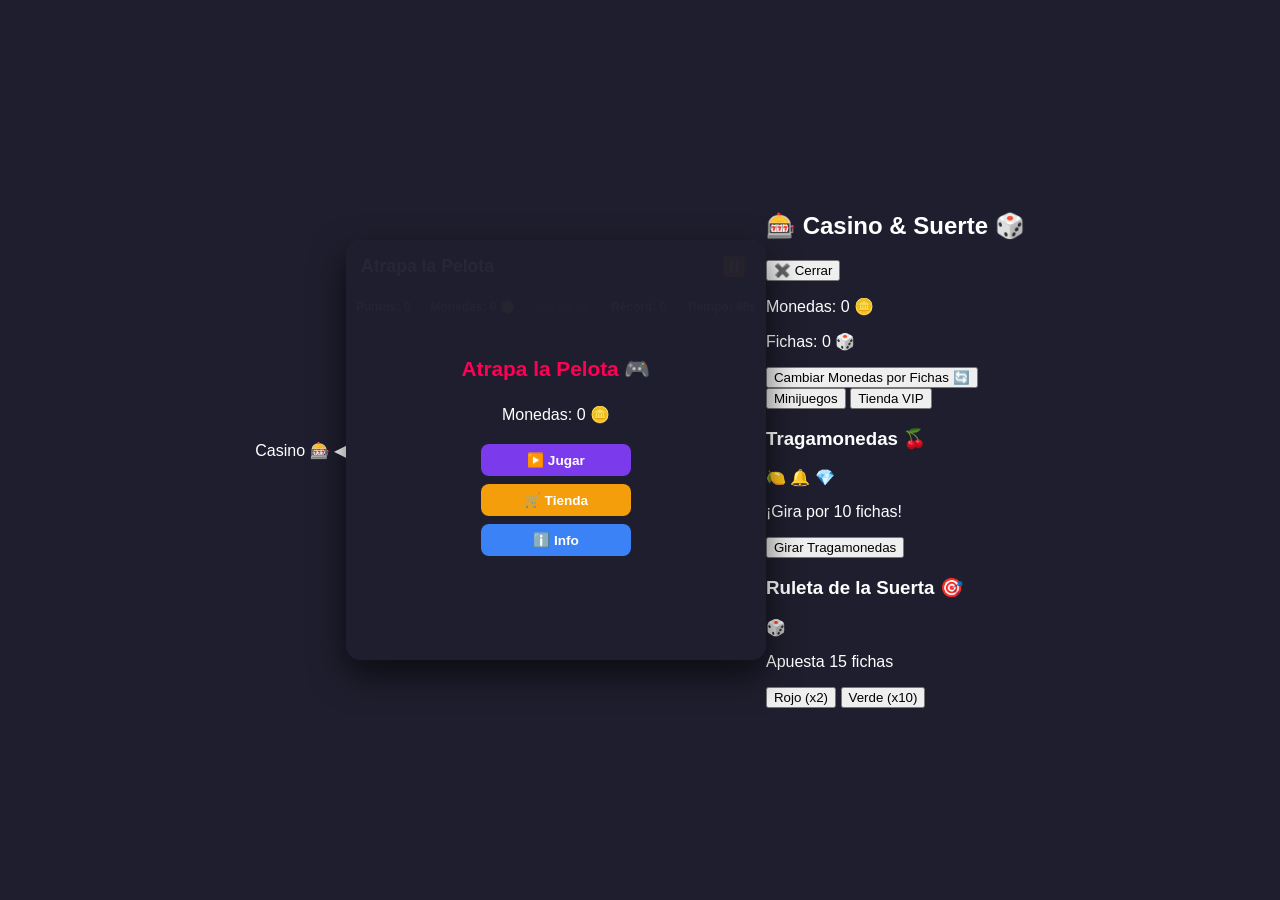
==== index.html @ bb1dd83e "Update index.html" ====
<!DOCTYPE html>
<html lang="es">
<head>
  <meta charset="UTF-8">
  <meta name="viewport" content="width=device-width, initial-scale=1.0, maximum-scale=1.0, user-scalable=no">
  <title>Atrapa la Pelota - Juego Web</title>
  <link rel="stylesheet" href="style.css">
</head>
<body id="game-body" class="theme-cyberpunk">

  <!-- Botón / Flecha flotante desplegable del Casino en la esquina superior derecha -->
  <div id="casino-trigger" onclick="toggleCasinoMenu()">
    <span id="casino-trigger-text">Casino</span> 🎰 <span id="casino-arrow">◀</span>
  </div>

  <!-- Contenedor principal del juego -->
  <div id="game-container">
    <!-- Cursor personalizado para PC -->
    <div id="custom-cursor"></div>

    <!-- Aviso flotante de racha -->
    <div id="streak-popup" class="hidden">¡RACHA x2!</div>

    <!-- Menú Principal / Pantalla de Título -->
    <div id="main-menu">
      <h2>Atrapa la Pelota 🎮</h2>
      <p>Monedas: <span id="menu-coins">0</span> 🪙</p>
      <button id="start-game-btn" onclick="empezarJuego()">▶️ Jugar</button>
      <button id="menu-shop-btn" onclick="abrirTienda()">🛒 Tienda</button>
      <button id="menu-info-btn" onclick="verInfo()">ℹ️ Info</button>
    </div>

    <!-- Ventana de Información -->
    <div id="info-menu" class="hidden">
      <h2>Información del Juego ℹ️</h2>
      <div class="info-content">
        <p>¡Qué onda! Bienvenido a <strong>Atrapa la Pelota</strong>. Creado con mucho esfuerzo y dedicación por <strong>José</strong>.</p>
        <p>El objetivo está bien fácil: atrapa la pelota antes de que se mueva de lugar, haz puntos, junta monedas y rompe tu récord. ¡Waters con las trampas y aprovecha los multiplicadores!</p>
      </div>
      <button id="close-info-btn" onclick="verInfo()">Cerrar</button>
    </div>

    <!-- Barra superior -->
    <div id="top-bar">
      <h1>Atrapa la Pelota</h1>
      <button id="pause-btn" onclick="pausarJuego()">⏸️</button>
    </div>
    
    <!-- Barra de estado -->
    <div id="info-bar">
      <p>Puntos: <span id="score">0</span></p>
      <p>Monedas: <span id="coins">0</span> 🪙</p>
      <p id="streak-display" class="streak-hidden">Racha: <span id="multiplier-val">x1</span></p>
      <p>Récord: <span id="high-score">0</span></p>
      <p>Tiempo: <span id="timer">80</span>s</p>
    </div>

    <!-- Pelota interactiva -->
    <div id="ball"></div>

    <!-- Menú de pausa -->
    <div id="pause-menu" class="hidden">
      <h2>Juego Pausado</h2>
      
      <div class="difficulty-group">
        <label>Nivel de Dificultad:</label>
        <div class="difficulty-buttons">
          <button id="btn-easy" class="diff-btn" onclick="cambiarDificultad('easy')">Fácil</button>
          <button id="btn-medium" class="diff-btn active" onclick="cambiarDificultad('medium')">Normal</button>
          <button id="btn-hard" class="diff-btn" onclick="cambiarDificultad('hard')">Difícil</button>
        </div>
      </div>

      <div class="control-group">
        <label for="volume-slider">Volumen del Audio:</label>
        <input type="range" id="volume-slider" min="0" max="1" step="0.1" value="0.3" oninput="cambiarVolumen(this.value)">
      </div>

      <div class="control-group" id="sensitivity-group">
        <label for="sensitivity-slider">Sensibilidad (PC): <span id="sens-value">1.0x</span></label>
        <input type="range" id="sensitivity-slider" min="0.3" max="2.0" step="0.1" value="1.0" oninput="cambiarSensibilidad(this.value)">
      </div>

      <div class="menu-buttons">
        <button id="resume-btn" onclick="pausarJuego()">▶️ Seguir</button>
        <button id="restart-from-pause-btn" onclick="reiniciarJuego()">🔄 Reiniciar</button>
        <button id="shop-toggle-btn" onclick="abrirTienda()">🛒 Tienda</button>
        <button id="home-btn" onclick="irAlMenuPrincipal()">🏠 Menú Principal</button>
      </div>

      <div class="dev-buttons">
        <button id="add-coins-btn" onclick="darMonedasPro()">+100 Monedas 🪙</button>
        <button id="reset-all-btn" onclick="borrarTodoElProgreso()">Borrar Todo ⚠️</button>
      </div>
    </div>

    <!-- Menú de la Tienda Principal -->
    <div id="shop-menu" class="hidden">
      <h2>Tienda 🛒</h2>
      <p>Tus Monedas: <span id="shop-coins">0</span> 🪙</p>
      
      <!-- Pestañas de la tienda -->
      <div class="shop-tabs">
        <button id="tab-skins-btn" class="tab-btn active" onclick="cambiarPestanaTienda('skins')">Pelotas</button>
        <button id="tab-themes-btn" class="tab-btn" onclick="cambiarPestanaTienda('themes')">Fondos</button>
        <button id="tab-images-btn" class="tab-btn" onclick="cambiarPestanaTienda('images')">Imágenes</button>
      </div>

      <!-- Sección de Pelotas -->
      <div id="shop-skins-section" class="shop-items">
        <div class="shop-item">
          <span>🔴 Clásica Neón</span>
          <button id="buy-classic" class="shop-btn">Equipar</button>
        </div>
        <div class="shop-item">
          <span>🔥 Bola Fuego (50 🪙)</span>
          <button id="buy-fire" class="shop-btn">Comprar</button>
        </div>
        <div class="shop-item">
          <span>🌌 Bola Galaxia (150 🪙)</span>
          <button id="buy-galaxy" class="shop-btn">Comprar</button>
        </div>
        <div class="shop-item">
          <span>⭐ Bola Dorada VIP (Casino)</span>
          <button id="buy-vip-gold" class="shop-btn">Comprar en Casino</button>
        </div>
      </div>

      <!-- Sección de Fondos Originales -->
      <div id="shop-themes-section" class="shop-items hidden">
        <div class="shop-item">
          <span>🟣 Cyberpunk</span>
          <button id="buy-theme-cyberpunk" class="shop-btn">Equipado</button>
        </div>
        <div class="shop-item">
          <span>✨ Espacio Exterior (100 🪙)</span>
          <button id="buy-theme-space" class="shop-btn">Comprar</button>
        </div>
        <div class="shop-item">
          <span>🌅 Atardecer 80s (200 🪙)</span>
          <button id="buy-theme-sunset" class="shop-btn">Comprar</button>
        </div>
        <div class="shop-item">
          <span>🕶️ Fondo Matrix (Casino)</span>
          <button id="buy-theme-matrix" class="shop-btn">Comprar en Casino</button>
        </div>
      </div>

      <!-- Sección de Fondos de Imagen Personalizados -->
      <div id="shop-images-section" class="shop-items hidden">
        <div class="shop-item">
          <span>🦫 Capibara (300 🪙)</span>
          <button id="buy-theme-capybara" class="shop-btn">Comprar</button>
        </div>
        <div class="shop-item">
          <span>🕷️ Spider-Man (400 🪙)</span>
          <button id="buy-theme-spiderman" class="shop-btn">Comprar</button>
        </div>
        <div class="shop-item">
          <span>🐶 Snoopy (500 🪙)</span>
          <button id="buy-theme-snoopy" class="shop-btn">Comprar</button>
        </div>
      </div>

      <button id="close-shop-btn" onclick="abrirTienda()">Volver</button>
    </div>

    <!-- Pantalla de Game Over -->
    <div id="game-over" class="hidden">
      <h2>¡Se Acabó el Tiempo!</h2>
      <p>Hiciste: <span id="final-score">0</span> puntos</p>
      <p>Monedas ganadas: +<span id="earned-coins">0</span> 🪙</p>
      <p>Tu mejor marca: <span id="final-high-score">0</span></p>
      <button id="restart-btn" onclick="reiniciarJuego()">Jugar otra vez</button>
    </div>
  </div>

  <!-- Apartado de Casino (Desplegable) -->
  <div id="casino-menu" class="casino-hidden">
    <div class="casino-header">
      <h2>🎰 Casino & Suerte 🎲</h2>
      <button id="close-casino-btn" onclick="toggleCasinoMenu()">✖️ Cerrar</button>
    </div>

    <div class="casino-balances">
      <p>Monedas: <span id="casino-monedas-val">0</span> 🪙</p>
      <p>Fichas: <span id="casino-fichas-val">0</span> 🎲</p>
      <button id="open-exchange-btn" onclick="abrirModalCambio()">Cambiar Monedas por Fichas 🔄</button>
    </div>

    <!-- Pestañas de Casino -->
    <div class="casino-tabs">
      <button class="casino-tab active" onclick="cambiarSeccionCasino('minijuegos')">Minijuegos</button>
      <button class="casino-tab" onclick="cambiarSeccionCasino('tienda')">Tienda VIP</button>
    </div>

    <!-- Sección de Minijuegos -->
    <div id="casino-minijuegos-section" class="casino-section">
      <div class="casino-box">
        <h3>Tragamonedas 🍒</h3>
        <div class="slots-container">
          <span id="slot-1">🍋</span>
          <span id="slot-2">🔔</span>
          <span id="slot-3">💎</span>
        </div>
        <p id="slot-msg">¡Gira por 10 fichas!</p>
        <button onclick="jugarSlots()">Girar Tragamonedas</button>
      </div>

      <div class="casino-box">
        <h3>Ruleta de la Suerta 🎯</h3>
        <div id="ruleta-display">🎲</div>
        <p id="ruleta-msg">Apuesta 15 fichas</p>
        <div class="ruleta-buttons">
          <button onclick="jugarRuleta('rojo')">Rojo (x2)</button>
          <button onclick="jugarRuleta('verde')">Verde (x10)</button>
        </div>
      </div>
    </div>

    <!-- Sección de Tienda VIP de Casino -->
    <div id="casino-tienda-section" class="casino-section hidden">
      <h3>Tienda Exclusiva con Fichas 🛒</h3>
      <div class="casino-shop-item">
        <span>⭐ Bola Dorada VIP (100 🎲)</span>
        <button id="casino-buy-gold" onclick="comprarItemCasino('gold', 100)">Comprar</button>
      </div>
      <div class="casino-shop-item">
        <span>🕶️ Fondo Matrix (250 🎲)</span>
        <button id="casino-buy-matrix" onclick="comprarItemCasino('matrix', 250)">Comprar</button>
      </div>
    </div>
  </div>

  <!-- Modal para Comprar Fichas -->
  <div id="exchange-modal" class="hidden">
    <div class="modal-content">
      <h3>Banco de Fichas 🏦</h3>
      <p>10 Monedas 🪙 = 1 Ficha 🎲</p>
      <input type="number" id="exchange-input" min="1" value="10" placeholder="Monedas a cambiar">
      <button onclick="realizarCambioMonedas()">Comprar Fichas</button>
      <button onclick="abrirModalCambio()" style="background:#ef4444; margin-top:5px;">Cancelar</button>
    </div>
  </div>

  <script src="script.js"></script>
</body>
</html>
---- style.css ----
/* ==========================================
   ESTILOS GENERALES
   ========================================== */
* {
  box-sizing: border-box;
  -webkit-tap-highlight-color: transparent;
}

body {
  margin: 0;
  padding: 0;
  font-family: 'Segoe UI', Tahoma, Geneva, Verdana, sans-serif;
  color: white;
  display: flex;
  justify-content: center;
  align-items: center;
  height: 100vh;
  user-select: none;
  -webkit-user-select: none;
  touch-action: manipulation;
  overflow: hidden;
  perspective: 1000px; /* Perspectiva 3D para la cámara de la laptop */
  transition: background-color 0.4s ease;
}

/* ==========================================
   TEMAS DE FONDO ORIGINALES
   ========================================== */

/* 1. Tema Cyberpunk */
body.theme-cyberpunk {
  background-color: #1e1e2e;
}
body.theme-cyberpunk #game-container {
  background-color: #2b2b3d;
  background-image: none;
}

/* 2. Tema Espacio Exterior (Con estrellas realistas animadas) */
body.theme-space {
  background-color: #030712;
}
body.theme-space #game-container {
  background: radial-gradient(circle at center, #111827 0%, #030712 100%);
  border: 1px solid #1f2937;
  position: relative;
  overflow: hidden;
}

body.theme-space #game-container::before {
  content: "";
  position: absolute;
  top: -50%;
  left: -50%;
  right: -50%;
  bottom: -50%;
  background-image: 
    radial-gradient(2px 2px at 20px 30px, #ffffff, rgba(0,0,0,0)),
    radial-gradient(2px 2px at 40px 70px, #ffffff, rgba(0,0,0,0)),
    radial-gradient(1px 1px at 90px 40px, #e0e7ff, rgba(0,0,0,0)),
    radial-gradient(2px 2px at 160px 120px, #ffffff, rgba(0,0,0,0)),
    radial-gradient(1px 1px at 220px 180px, #93c5fd, rgba(0,0,0,0)),
    radial-gradient(2px 2px at 300px 80px, #ffffff, rgba(0,0,0,0));
  background-repeat: repeat;
  background-size: 400px 400px;
  opacity: 0.8;
  animation: parpadeoEstrellas 4s ease-in-out infinite alternate;
  pointer-events: none;
}

@keyframes parpadeoEstrellas {
  0% { opacity: 0.4; transform: scale(1); }
  100% { opacity: 0.95; transform: scale(1.02); }
}

/* 3. Tema Atardecer 80s / Outrun */
body.theme-sunset {
  background-color: #2e1065;
}
body.theme-sunset #game-container {
  background: linear-gradient(180deg, #1e1b4b 0%, #581c87 45%, #831843 75%, #4c0519 100%);
  position: relative;
  overflow: hidden;
}

body.theme-sunset #game-container::before {
  content: "";
  position: absolute;
  top: 15%;
  left: 50%;
  transform: translateX(-50%);
  width: 120px;
  height: 120px;
  background: linear-gradient(180deg, #fde047 0%, #f97316 60%, #e11d48 100%);
  border-radius: 50%;
  box-shadow: 0 0 30px #f43f5e;
  mask-image: linear-gradient(to bottom, black 55%, transparent 55%, transparent 62%, black 62%);
  -webkit-mask-image: linear-gradient(to bottom, black 55%, transparent 55%, transparent 62%, black 62%);
  pointer-events: none;
  z-index: 1;
}

body.theme-sunset #game-container::after {
  content: "";
  position: absolute;
  bottom: 0;
  left: -50%;
  right: -50%;
  height: 45%;
  background-image: 
    linear-gradient(to bottom, rgba(244, 63, 94, 0.15) 1px, transparent 1px),
    linear-gradient(to right, rgba(244, 63, 94, 0.15) 1px, transparent 1px);
  background-size: 30px 30px;
  transform: perspective(300px) rotateX(60deg);
  transform-origin: bottom center;
  animation: moverGrid 3s linear infinite;
  pointer-events: none;
  z-index: 1;
}

@keyframes moverGrid {
  0% { background-position: 0 0; }
  100% { background-position: 0 30px; }
}

/* ==========================================
   FONDOS DE IMAGEN PERSONALIZADOS
   ========================================== */
body.theme-snoopy {
  background-color: #111827;
}
body.theme-snoopy #game-container {
  background-color: #111827;
  background-image: linear-gradient(rgba(17, 24, 39, 0.45), rgba(17, 24, 39, 0.45)), 
                    url('https://tse3.mm.bing.net/th/id/OIP.36n5ymkpVi-AWOUgevpHdQHaHo?r=0&rs=1&pid=ImgDetMain&o=7&rm=3');
  background-size: cover;
  background-position: center;
  background-repeat: no-repeat;
}

body.theme-capybara {
  background-color: #1c1917;
}
body.theme-capybara #game-container {
  background-color: #1c1917;
  background-image: linear-gradient(rgba(28, 25, 23, 0.45), rgba(28, 25, 23, 0.45)), 
                    url('https://tse4.mm.bing.net/th/id/OIP.0SKKDnmM8czVauYnWtsFOAHaHa?r=0&rs=1&pid=ImgDetMain&o=7&rm=3');
  background-size: cover;
  background-position: center;
  background-repeat: no-repeat;
}

body.theme-spiderman {
  background-color: #311212;
}
body.theme-spiderman #game-container {
  background-color: #311212;
  background-image: linear-gradient(rgba(49, 18, 18, 0.45), rgba(49, 18, 18, 0.45)), 
                    url('https://tse1.mm.bing.net/th/id/OIP.VB5sECs6_W3UpBCNNsNhzAHaHa?r=0&rs=1&pid=ImgDetMain&o=7&rm=3');
  background-size: cover;
  background-position: center;
  background-repeat: no-repeat;
}

/* ==========================================
   CONTENEDOR PRINCIPAL
   ========================================== */
#game-container {
  text-align: center;
  width: 95vw;
  max-width: 420px;
  height: 90vh;
  max-height: 420px;
  border-radius: 15px;
  position: relative;
  box-shadow: 0 15px 35px rgba(0,0,0,0.6);
  overflow: hidden;
  touch-action: none;
  transition: background 0.4s ease, transform 0.1s ease-out; /* Transición suave para el efecto 3D */
  flex-shrink: 0;
  transform-style: preserve-3d;
}

#custom-cursor {
  width: 14px;
  height: 14px;
  background-color: #ffffff;
  border: 2px solid #7c3aed;
  border-radius: 50%;
  position: absolute;
  pointer-events: none;
  z-index: 99;
  transform: translate(-50%, -50%);
  box-shadow: 0 0 10px rgba(255, 255, 255, 0.9);
  display: none;
}

#streak-popup {
  position: absolute;
  top: 40%;
  left: 50%;
  transform: translate(-50%, -50%) scale(0.5);
  background: rgba(250, 204, 21, 0.9);
  color: #1e1e2e;
  font-size: 1.4rem;
  font-weight: bold;
  padding: 8px 18px;
  border-radius: 20px;
  z-index: 8;
  pointer-events: none;
  box-shadow: 0 0 20px rgba(250, 204, 21, 0.8);
  opacity: 0;
  transition: transform 0.2s cubic-bezier(0.175, 0.885, 0.32, 1.275), opacity 0.2s ease;
}

#streak-popup.show {
  opacity: 1;
  transform: translate(-50%, -50%) scale(1.2);
}

#top-bar {
  display: flex;
  justify-content: space-between;
  align-items: center;
  padding: 0 15px;
  margin-top: 10px;
  position: relative;
  z-index: 2;
}

h1 {
  font-size: 1.1rem;
  margin: 0;
}

#pause-btn {
  background: none;
  border: none;
  font-size: 1.2rem;
  cursor: pointer;
  padding: 5px;
  border-radius: 4px;
  transition: background 0.2s;
}

#pause-btn:hover {
  background-color: rgba(255, 255, 255, 0.1);
}

#info-bar {
  display: flex;
  justify-content: space-around;
  align-items: center;
  font-size: 0.75rem;
  font-weight: bold;
  color: #a6accd;
  margin-top: 5px;
  margin-bottom: 10px;
  position: relative;
  z-index: 2;
}

#streak-display {
  color: #facc15;
  transition: transform 0.2s ease, opacity 0.3s ease;
}

.streak-hidden {
  opacity: 0.3;
  transform: scale(0.9);
}

.streak-active {
  opacity: 1;
  transform: scale(1.15);
  text-shadow: 0 0 8px rgba(250, 204, 21, 0.8);
}

/* ==========================================
   PELOTAS Y OBJETOS
   ========================================== */
#ball {
  width: 50px;
  height: 50px;
  background-color: #ff0055;
  border-radius: 50%;
  position: absolute;
  transition: transform 0.1s ease, width 0.2s ease, height 0.2s ease, background-color 0.3s ease, box-shadow 0.3s ease;
  box-shadow: 0 0 15px #ff0055;
  z-index: 5;
  cursor: pointer;
  touch-action: none;
  display: flex;
  justify-content: center;
  align-items: center;
}

.main-ball-dot {
  width: 8px;
  height: 8px;
  background-color: #ffffff;
  border-radius: 50%;
  box-shadow: 0 0 5px rgba(0,0,0,0.5);
}

.trap-ball, .powerup-ball {
  cursor: pointer;
  touch-action: none;
}

.powerup-ball {
  background-color: #fbbf24 !important;
  box-shadow: 0 0 20px #fbbf24 !important;
  animation: latigazo 0.6s infinite alternate;
}

@keyframes latigazo {
  0% { transform: scale(1); }
  100% { transform: scale(1.12); }
}

.particle {
  position: absolute;
  width: 6px;
  height: 6px;
  border-radius: 50%;
  pointer-events: none;
  z-index: 7;
  animation: explosionParticula 0.4s ease-out forwards;
}

@keyframes explosionParticula {
  0% {
    transform: translate(0, 0) scale(1);
    opacity: 1;
  }
  100% {
    transform: translate(var(--dx), var(--dy)) scale(0.2);
    opacity: 0;
  }
}

.hidden {
  display: none !important;
}

/* ==========================================
   MENÚS Y TIENDA
   ========================================== */
#main-menu, #info-menu, #pause-menu, #game-over, #shop-menu {
  position: absolute;
  top: 0;
  left: 0;
  width: 100%;
  height: 100%;
  background-color: rgba(30, 30, 46, 0.96);
  display: flex;
  flex-direction: column;
  justify-content: center;
  align-items: center;
  z-index: 10;
  cursor: default;
}

#main-menu h2, #info-menu h2, #pause-menu h2, #game-over h2, #shop-menu h2 {
  color: #ff0055;
  font-size: 1.3rem;
  margin-bottom: 8px;
}

.info-content {
  width: 85%;
  max-width: 290px;
  background-color: #3b3b52;
  padding: 12px;
  border-radius: 8px;
  font-size: 0.8rem;
  color: #a6accd;
  margin-bottom: 12px;
  text-align: left;
  line-height: 1.4;
}

.info-content strong {
  color: white;
}

#start-game-btn, #menu-shop-btn, #menu-info-btn, #close-info-btn {
  background-color: #7c3aed;
  color: white;
  border: none;
  padding: 8px 16px;
  font-size: 0.85rem;
  border-radius: 8px;
  cursor: pointer;
  font-weight: bold;
  margin: 4px;
  width: 150px;
}

#menu-shop-btn {
  background-color: #f59e0b;
}

#menu-info-btn {
  background-color: #3b82f6;
}

.difficulty-group {
  display: flex;
  flex-direction: column;
  align-items: center;
  gap: 6px;
  margin-bottom: 10px;
  color: #a6accd;
  font-size: 0.85rem;
}

.difficulty-buttons {
  display: flex;
  gap: 8px;
}

.diff-btn {
  background-color: #3b3b52;
  color: white;
  border: 1px solid #5a5a7a;
  padding: 5px 10px;
  border-radius: 6px;
  font-size: 0.8rem;
  font-weight: bold;
  cursor: pointer;
}

.diff-btn.active {
  background-color: #7c3aed;
  border-color: #a78bfa;
}

.control-group {
  margin-bottom: 10px;
  display: flex;
  flex-direction: column;
  align-items: center;
  gap: 4px;
  font-size: 0.85rem;
  color: #a6accd;
}

input[type="range"] {
  width: 170px;
  accent-color: #7c3aed;
  cursor: pointer;
}

/* Alineación limpia tipo grid para los botones del menú de pausa */
.menu-buttons {
  display: grid;
  grid-template-columns: 1fr 1fr;
  gap: 8px;
  width: 85%;
  max-width: 280px;
  margin-top: 8px;
}

.menu-buttons button {
  width: 100%;
  margin: 0;
}

.dev-buttons {
  display: flex;
  gap: 8px;
  margin-top: 10px;
  justify-content: center;
}

#add-coins-btn {
  background-color: #10b981;
  color: white;
  border: none;
  padding: 6px 10px;
  font-size: 0.75rem;
  font-weight: bold;
  border-radius: 6px;
  cursor: pointer;
}

#reset-all-btn {
  background-color: #dc2626;
  color: white;
  border: none;
  padding: 6px 10px;
  font-size: 0.75rem;
  font-weight: bold;
  border-radius: 6px;
  cursor: pointer;
}

#shop-toggle-btn {
  background-color: #f59e0b;
  color: white;
  border: none;
  padding: 8px 12px;
  font-size: 0.8rem;
  border-radius: 8px;
  cursor: pointer;
  font-weight: bold;
}

#restart-from-pause-btn {
  background-color: #ef4444;
  color: white;
  border: none;
  padding: 8px 12px;
  font-size: 0.8rem;
  border-radius: 8px;
  cursor: pointer;
  font-weight: bold;
}

#home-btn {
  background-color: #3b82f6;
  color: white;
  border: none;
  padding: 8px 12px;
  font-size: 0.8rem;
  border-radius: 8px;
  cursor: pointer;
  font-weight: bold;
}

#resume-btn, #restart-btn, #close-shop-btn {
  background-color: #7c3aed;
  color: white;
  border: none;
  padding: 8px 14px;
  font-size: 0.8rem;
  border-radius: 8px;
  cursor: pointer;
  font-weight: bold;
}

/* Pestañas e ítems de la Tienda */
.shop-tabs {
  display: flex;
  gap: 8px;
  margin-top: 5px;
  margin-bottom: 10px;
}

.tab-btn {
  background-color: #3b3b52;
  color: #a6accd;
  border: none;
  padding: 6px 10px;
  font-size: 0.75rem;
  font-weight: bold;
  border-radius: 6px;
  cursor: pointer;
}

.tab-btn.active {
  background-color: #7c3aed;
  color: white;
}

.shop-items {
  display: flex;
  flex-direction: column;
  gap: 8px;
  margin-bottom: 12px;
  width: 85%;
  max-width: 290px;
  max-height: 180px;
  overflow-y: auto;
}

.shop-item {
  display: flex;
  justify-content: space-between;
  align-items: center;
  background-color: #3b3b52;
  padding: 8px 12px;
  border-radius: 8px;
  font-size: 0.75rem;
}

.shop-btn {
  background-color: #10b981;
  color: white;
  border: none;
  padding-top: 5px;
  padding-bottom: 5px;
  padding-left: 10px;
  padding-right: 10px;
  font-size: 0.7rem;
  font-weight: bold;
  border-radius: 6px;
  cursor: pointer;
}

.shop-btn:disabled {
  background-color: #4b5563;
  cursor: default;
}
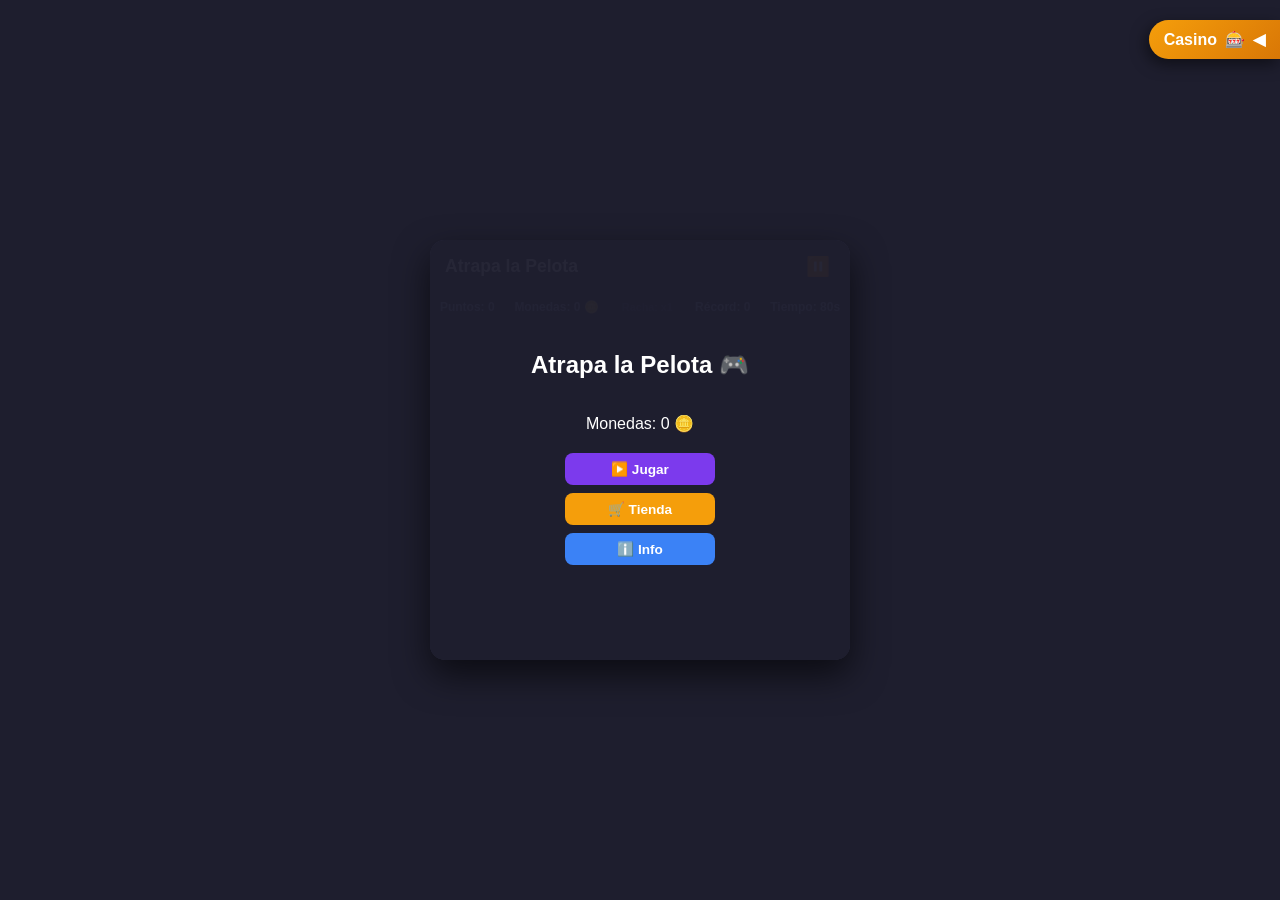
==== commit ae01110c: "Update index.html" ====
--- a/index.html
+++ b/index.html
@@ -121,8 +121,24 @@
           <button id="buy-galaxy" class="shop-btn">Comprar</button>
         </div>
         <div class="shop-item">
-          <span>⭐ Bola Dorada VIP (Casino)</span>
-          <button id="buy-vip-gold" class="shop-btn">Comprar en Casino</button>
+          <span>⚡ Bola Plasma (Casino)</span>
+          <button id="buy-vip-plasma" class="shop-btn">Ir al Casino</button>
+        </div>
+        <div class="shop-item">
+          <span>🐉 Dragón Neón (Casino)</span>
+          <button id="buy-vip-dragon" class="shop-btn">Ir al Casino</button>
+        </div>
+        <div class="shop-item">
+          <span>🕳️ Agujero Negro (Casino)</span>
+          <button id="buy-vip-blackhole" class="shop-btn">Ir al Casino</button>
+        </div>
+        <div class="shop-item">
+          <span>🔥 Fuego Valyrio (Casino)</span>
+          <button id="buy-vip-valyrian" class="shop-btn">Ir al Casino</button>
+        </div>
+        <div class="shop-item">
+          <span>💎 Cristal Diamante (Casino)</span>
+          <button id="buy-vip-diamond" class="shop-btn">Ir al Casino</button>
         </div>
       </div>
 
@@ -141,8 +157,24 @@
           <button id="buy-theme-sunset" class="shop-btn">Comprar</button>
         </div>
         <div class="shop-item">
-          <span>🕶️ Fondo Matrix (Casino)</span>
-          <button id="buy-theme-matrix" class="shop-btn">Comprar en Casino</button>
+          <span>🌊 Océano Abisal (Casino)</span>
+          <button id="buy-theme-ocean" class="shop-btn">Ir al Casino</button>
+        </div>
+        <div class="shop-item">
+          <span>⚡ Tormenta Electrólica (Casino)</span>
+          <button id="buy-theme-storm" class="shop-btn">Ir al Casino</button>
+        </div>
+        <div class="shop-item">
+          <span>🌌 Galaxia Animada (Casino)</span>
+          <button id="buy-theme-animatedgalaxy" class="shop-btn">Ir al Casino</button>
+        </div>
+        <div class="shop-item">
+          <span>🌆 Ciudad Cyber 2099 (Casino)</span>
+          <button id="buy-theme-cybercity" class="shop-btn">Ir al Casino</button>
+        </div>
+        <div class="shop-item">
+          <span>🌋 Núcleo de Magma (Casino)</span>
+          <button id="buy-theme-magma" class="shop-btn">Ir al Casino</button>
         </div>
       </div>
 
@@ -178,20 +210,20 @@
   <!-- Apartado de Casino (Desplegable) -->
   <div id="casino-menu" class="casino-hidden">
     <div class="casino-header">
-      <h2>🎰 Casino & Suerte 🎲</h2>
+      <h2>🎰 Casino 🎲</h2>
       <button id="close-casino-btn" onclick="toggleCasinoMenu()">✖️ Cerrar</button>
     </div>
 
     <div class="casino-balances">
       <p>Monedas: <span id="casino-monedas-val">0</span> 🪙</p>
       <p>Fichas: <span id="casino-fichas-val">0</span> 🎲</p>
-      <button id="open-exchange-btn" onclick="abrirModalCambio()">Cambiar Monedas por Fichas 🔄</button>
+      <button id="open-exchange-btn" onclick="abrirModalCambio()">Banco de Fichas 🏦</button>
     </div>
 
     <!-- Pestañas de Casino -->
     <div class="casino-tabs">
       <button class="casino-tab active" onclick="cambiarSeccionCasino('minijuegos')">Minijuegos</button>
-      <button class="casino-tab" onclick="cambiarSeccionCasino('tienda')">Tienda VIP</button>
+      <button class="casino-tab" onclick="cambiarSeccionCasino('tienda')">Tienda High Roller</button>
     </div>
 
     <!-- Sección de Minijuegos -->
@@ -203,42 +235,81 @@
           <span id="slot-2">🔔</span>
           <span id="slot-3">💎</span>
         </div>
-        <p id="slot-msg">¡Gira por 10 fichas!</p>
-        <button onclick="jugarSlots()">Girar Tragamonedas</button>
+        <p id="slot-msg">¡Apuesta mínima: 20 Fichas 🎲!</p>
+        <button onclick="jugarSlots()">Girar Palanca (20 🎲)</button>
       </div>
 
       <div class="casino-box">
-        <h3>Ruleta de la Suerta 🎯</h3>
+        <h3>Ruleta Royale 🎯</h3>
         <div id="ruleta-display">🎲</div>
-        <p id="ruleta-msg">Apuesta 15 fichas</p>
+        <p id="ruleta-msg">Apuesta 20 Fichas 🎲</p>
         <div class="ruleta-buttons">
-          <button onclick="jugarRuleta('rojo')">Rojo (x2)</button>
-          <button onclick="jugarRuleta('verde')">Verde (x10)</button>
+          <button style="background:#ef4444;" onclick="jugarRuleta('rojo')">Rojo (+30)</button>
+          <button style="background:#10b981;" onclick="jugarRuleta('verde')">Verde (+50)</button>
+          <button style="background:#111827; border:1px solid #374151;" onclick="jugarRuleta('negro')">Negro (+80)</button>
         </div>
       </div>
     </div>
 
     <!-- Sección de Tienda VIP de Casino -->
     <div id="casino-tienda-section" class="casino-section hidden">
-      <h3>Tienda Exclusiva con Fichas 🛒</h3>
-      <div class="casino-shop-item">
-        <span>⭐ Bola Dorada VIP (100 🎲)</span>
-        <button id="casino-buy-gold" onclick="comprarItemCasino('gold', 100)">Comprar</button>
-      </div>
-      <div class="casino-shop-item">
-        <span>🕶️ Fondo Matrix (250 🎲)</span>
-        <button id="casino-buy-matrix" onclick="comprarItemCasino('matrix', 250)">Comprar</button>
+      <h3>Tienda VIP High Roller 🛒</h3>
+      
+      <!-- Skins Pelotas VIP -->
+      <div class="casino-shop-item">
+        <span>⚡ Bola Plasma (500 🎲)</span>
+        <button id="casino-buy-plasma" onclick="comprarItemCasino('plasma', 500)">Comprar</button>
+      </div>
+      <div class="casino-shop-item">
+        <span>🐉 Dragón Neón (600 🎲)</span>
+        <button id="casino-buy-dragon" onclick="comprarItemCasino('dragon', 600)">Comprar</button>
+      </div>
+      <div class="casino-shop-item">
+        <span>🕳️ Agujero Negro (750 🎲)</span>
+        <button id="casino-buy-blackhole" onclick="comprarItemCasino('blackhole', 750)">Comprar</button>
+      </div>
+      <div class="casino-shop-item">
+        <span>🔥 Fuego Valyrio (850 🎲)</span>
+        <button id="casino-buy-valyrian" onclick="comprarItemCasino('valyrian', 850)">Comprar</button>
+      </div>
+      <div class="casino-shop-item">
+        <span>💎 Cristal Diamante (1000 🎲)</span>
+        <button id="casino-buy-diamond" onclick="comprarItemCasino('diamond', 1000)">Comprar</button>
+      </div>
+
+      <!-- Fondos Vivos VIP -->
+      <div class="casino-shop-item">
+        <span>🌊 Océano Abisal (500 🎲)</span>
+        <button id="casino-buy-ocean" onclick="comprarItemCasino('ocean', 500)">Comprar</button>
+      </div>
+      <div class="casino-shop-item">
+        <span>⚡ Tormenta Electrólica (650 🎲)</span>
+        <button id="casino-buy-storm" onclick="comprarItemCasino('storm', 650)">Comprar</button>
+      </div>
+      <div class="casino-shop-item">
+        <span>🌌 Galaxia Animada (750 🎲)</span>
+        <button id="casino-buy-animatedgalaxy" onclick="comprarItemCasino('animatedgalaxy', 750)">Comprar</button>
+      </div>
+      <div class="casino-shop-item">
+        <span>🌆 Ciudad Cyber 2099 (900 🎲)</span>
+        <button id="casino-buy-cybercity" onclick="comprarItemCasino('cybercity', 900)">Comprar</button>
+      </div>
+      <div class="casino-shop-item">
+        <span>🌋 Núcleo de Magma (1000 🎲)</span>
+        <button id="casino-buy-magma" onclick="comprarItemCasino('magma', 1000)">Comprar</button>
       </div>
     </div>
   </div>
 
-  <!-- Modal para Comprar Fichas -->
+  <!-- Modal para Comprar Fichas (10 Monedas = 1 Ficha) -->
   <div id="exchange-modal" class="hidden">
     <div class="modal-content">
-      <h3>Banco de Fichas 🏦</h3>
-      <p>10 Monedas 🪙 = 1 Ficha 🎲</p>
-      <input type="number" id="exchange-input" min="1" value="10" placeholder="Monedas a cambiar">
-      <button onclick="realizarCambioMonedas()">Comprar Fichas</button>
+      <h3>Banco del Casino 🏦</h3>
+      <p style="color:#f59e0b; font-weight:bold;">10 Monedas 🪙 = 1 Ficha 🎲</p>
+      <label for="exchange-input" style="font-size:0.75rem;">¿Cuántas Fichas quieres comprar?</label>
+      <input type="number" id="exchange-input" min="1" value="10" placeholder="Cantidad de Fichas" oninput="calcularCostoCambio(this.value)">
+      <p id="exchange-cost-text" style="font-size:0.75rem; color:#a6accd;">Costo: 100 Monedas 🪙</p>
+      <button onclick="realizarCambioMonedas()">Confirmar Cambio</button>
       <button onclick="abrirModalCambio()" style="background:#ef4444; margin-top:5px;">Cancelar</button>
     </div>
   </div>
--- a/style.css
+++ b/style.css
@@ -1,5 +1,5 @@
 /* ==========================================
-   ESTILOS GENERALES
+   ESTILOS GENERALES Y PERSPECTIVA 3D
    ========================================== */
 * {
   box-sizing: border-box;
@@ -19,151 +19,280 @@
   -webkit-user-select: none;
   touch-action: manipulation;
   overflow: hidden;
-  perspective: 1000px; /* Perspectiva 3D para la cámara de la laptop */
+  perspective: 1000px;
   transition: background-color 0.4s ease;
 }
 
 /* ==========================================
-   TEMAS DE FONDO ORIGINALES
+   FLECHA FLOTANTE / BOTÓN DESPLEGABLE CASINO
    ========================================== */
-
-/* 1. Tema Cyberpunk */
-body.theme-cyberpunk {
-  background-color: #1e1e2e;
-}
-body.theme-cyberpunk #game-container {
+#casino-trigger {
+  position: fixed;
+  top: 20px;
+  right: -110px;
+  background: linear-gradient(135deg, #f59e0b, #d97706);
+  color: white;
+  padding: 10px 15px;
+  border-radius: 30px 0 0 30px;
+  font-weight: bold;
+  cursor: pointer;
+  z-index: 100;
+  box-shadow: -3px 5px 15px rgba(0,0,0,0.5);
+  display: flex;
+  align-items: center;
+  gap: 8px;
+  transition: right 0.4s cubic-bezier(0.175, 0.885, 0.32, 1.275);
+}
+
+#casino-trigger.show-trigger {
+  right: 0;
+}
+
+#casino-arrow {
+  display: inline-block;
+  transition: transform 0.3s ease;
+}
+
+#casino-trigger.open-state #casino-arrow {
+  transform: rotate(180deg);
+}
+
+/* ==========================================
+   MENÚ DESPLEGABLE DEL CASINO
+   ========================================== */
+#casino-menu {
+  position: fixed;
+  top: 0;
+  right: -100%;
+  width: 100%;
+  max-width: 400px;
+  height: 100%;
+  background-color: rgba(20, 20, 32, 0.98);
+  box-shadow: -10px 0 30px rgba(0,0,0,0.8);
+  z-index: 50;
+  display: flex;
+  flex-direction: column;
+  padding: 20px;
+  transition: right 0.4s ease-in-out;
+  overflow-y: auto;
+}
+
+#casino-menu.casino-open {
+  right: 0;
+}
+
+.casino-header {
+  display: flex;
+  justify-content: space-between;
+  align-items: center;
+  border-bottom: 2px solid #3b3b52;
+  padding-bottom: 10px;
+}
+
+.casino-header h2 {
+  color: #f59e0b;
+  font-size: 1.2rem;
+  margin: 0;
+}
+
+#close-casino-btn {
+  background-color: #ef4444;
+  color: white;
+  border: none;
+  padding: 5px 10px;
+  border-radius: 6px;
+  font-size: 0.75rem;
+  cursor: pointer;
+  font-weight: bold;
+}
+
+.casino-balances {
+  display: flex;
+  justify-content: space-around;
+  align-items: center;
   background-color: #2b2b3d;
-  background-image: none;
-}
-
-/* 2. Tema Espacio Exterior (Con estrellas realistas animadas) */
-body.theme-space {
-  background-color: #030712;
-}
-body.theme-space #game-container {
-  background: radial-gradient(circle at center, #111827 0%, #030712 100%);
-  border: 1px solid #1f2937;
-  position: relative;
-  overflow: hidden;
-}
-
-body.theme-space #game-container::before {
-  content: "";
-  position: absolute;
-  top: -50%;
-  left: -50%;
-  right: -50%;
-  bottom: -50%;
-  background-image: 
-    radial-gradient(2px 2px at 20px 30px, #ffffff, rgba(0,0,0,0)),
-    radial-gradient(2px 2px at 40px 70px, #ffffff, rgba(0,0,0,0)),
-    radial-gradient(1px 1px at 90px 40px, #e0e7ff, rgba(0,0,0,0)),
-    radial-gradient(2px 2px at 160px 120px, #ffffff, rgba(0,0,0,0)),
-    radial-gradient(1px 1px at 220px 180px, #93c5fd, rgba(0,0,0,0)),
-    radial-gradient(2px 2px at 300px 80px, #ffffff, rgba(0,0,0,0));
-  background-repeat: repeat;
-  background-size: 400px 400px;
-  opacity: 0.8;
-  animation: parpadeoEstrellas 4s ease-in-out infinite alternate;
-  pointer-events: none;
-}
-
-@keyframes parpadeoEstrellas {
-  0% { opacity: 0.4; transform: scale(1); }
-  100% { opacity: 0.95; transform: scale(1.02); }
-}
-
-/* 3. Tema Atardecer 80s / Outrun */
-body.theme-sunset {
-  background-color: #2e1065;
-}
-body.theme-sunset #game-container {
-  background: linear-gradient(180deg, #1e1b4b 0%, #581c87 45%, #831843 75%, #4c0519 100%);
-  position: relative;
-  overflow: hidden;
-}
-
-body.theme-sunset #game-container::before {
-  content: "";
-  position: absolute;
-  top: 15%;
-  left: 50%;
-  transform: translateX(-50%);
-  width: 120px;
-  height: 120px;
-  background: linear-gradient(180deg, #fde047 0%, #f97316 60%, #e11d48 100%);
-  border-radius: 50%;
-  box-shadow: 0 0 30px #f43f5e;
-  mask-image: linear-gradient(to bottom, black 55%, transparent 55%, transparent 62%, black 62%);
-  -webkit-mask-image: linear-gradient(to bottom, black 55%, transparent 55%, transparent 62%, black 62%);
-  pointer-events: none;
-  z-index: 1;
-}
-
-body.theme-sunset #game-container::after {
-  content: "";
-  position: absolute;
-  bottom: 0;
-  left: -50%;
-  right: -50%;
-  height: 45%;
-  background-image: 
-    linear-gradient(to bottom, rgba(244, 63, 94, 0.15) 1px, transparent 1px),
-    linear-gradient(to right, rgba(244, 63, 94, 0.15) 1px, transparent 1px);
-  background-size: 30px 30px;
-  transform: perspective(300px) rotateX(60deg);
-  transform-origin: bottom center;
-  animation: moverGrid 3s linear infinite;
-  pointer-events: none;
-  z-index: 1;
-}
-
-@keyframes moverGrid {
-  0% { background-position: 0 0; }
-  100% { background-position: 0 30px; }
+  padding: 10px;
+  border-radius: 8px;
+  margin: 15px 0;
+  font-size: 0.8rem;
+  font-weight: bold;
+}
+
+#open-exchange-btn {
+  background-color: #10b981;
+  color: white;
+  border: none;
+  padding: 6px 10px;
+  border-radius: 6px;
+  font-size: 0.75rem;
+  cursor: pointer;
+  font-weight: bold;
+}
+
+.casino-tabs {
+  display: flex;
+  gap: 10px;
+  margin-bottom: 15px;
+}
+
+.casino-tab {
+  flex: 1;
+  background-color: #3b3b52;
+  color: #a6accd;
+  border: none;
+  padding: 8px;
+  border-radius: 6px;
+  font-weight: bold;
+  cursor: pointer;
+  font-size: 0.8rem;
+}
+
+.casino-tab.active {
+  background-color: #f59e0b;
+  color: white;
+}
+
+.casino-section {
+  display: flex;
+  flex-direction: column;
+  gap: 15px;
+}
+
+.casino-box {
+  background-color: #2b2b3d;
+  padding: 12px;
+  border-radius: 8px;
+  text-align: center;
+  border: 1px solid #4b5563;
+}
+
+.casino-box h3 {
+  margin: 0 0 8px 0;
+  font-size: 0.95rem;
+  color: #f59e0b;
+}
+
+.slots-container {
+  font-size: 1.8rem;
+  background: #1e1e2e;
+  padding: 8px;
+  border-radius: 6px;
+  margin-bottom: 8px;
+  display: flex;
+  justify-content: center;
+  gap: 12px;
+}
+
+.casino-box button, .ruleta-buttons button {
+  background-color: #10b981;
+  color: white;
+  border: none;
+  padding: 6px 12px;
+  border-radius: 6px;
+  font-size: 0.75rem;
+  font-weight: bold;
+  cursor: pointer;
+  margin-top: 5px;
+}
+
+.ruleta-buttons {
+  display: flex;
+  justify-content: center;
+  gap: 8px;
+}
+
+#ruleta-display {
+  font-size: 2rem;
+  margin: 5px 0;
+}
+
+.casino-shop-item {
+  display: flex;
+  justify-content: space-between;
+  align-items: center;
+  background-color: #2b2b3d;
+  padding: 10px;
+  border-radius: 8px;
+  font-size: 0.8rem;
+}
+
+.casino-shop-item button {
+  background-color: #7c3aed;
+  color: white;
+  border: none;
+  padding: 5px 10px;
+  border-radius: 6px;
+  cursor: pointer;
+  font-weight: bold;
+}
+
+.casino-shop-item button:disabled {
+  background-color: #4b5563;
+  cursor: default;
+}
+
+/* Modal de Cambio de Monedas */
+#exchange-modal {
+  position: fixed;
+  top: 0;
+  left: 0;
+  width: 100%;
+  height: 100%;
+  background: rgba(0,0,0,0.8);
+  display: flex;
+  justify-content: center;
+  align-items: center;
+  z-index: 200;
+}
+
+.modal-content {
+  background: #2b2b3d;
+  padding: 20px;
+  border-radius: 10px;
+  text-align: center;
+  width: 90%;
+  max-width: 280px;
+}
+
+.modal-content input {
+  width: 100%;
+  padding: 8px;
+  margin: 10px 0;
+  background: #1e1e2e;
+  border: 1px solid #4b5563;
+  color: white;
+  border-radius: 6px;
+  text-align: center;
+}
+
+.modal-content button {
+  width: 100%;
+  padding: 8px;
+  background: #10b981;
+  color: white;
+  border: none;
+  border-radius: 6px;
+  font-weight: bold;
+  cursor: pointer;
 }
 
 /* ==========================================
-   FONDOS DE IMAGEN PERSONALIZADOS
+   TEMAS DE FONDO ORIGINALES Y VIP CASINO
    ========================================== */
-body.theme-snoopy {
-  background-color: #111827;
-}
-body.theme-snoopy #game-container {
-  background-color: #111827;
-  background-image: linear-gradient(rgba(17, 24, 39, 0.45), rgba(17, 24, 39, 0.45)), 
-                    url('https://tse3.mm.bing.net/th/id/OIP.36n5ymkpVi-AWOUgevpHdQHaHo?r=0&rs=1&pid=ImgDetMain&o=7&rm=3');
-  background-size: cover;
-  background-position: center;
-  background-repeat: no-repeat;
-}
-
-body.theme-capybara {
-  background-color: #1c1917;
-}
-body.theme-capybara #game-container {
-  background-color: #1c1917;
-  background-image: linear-gradient(rgba(28, 25, 23, 0.45), rgba(28, 25, 23, 0.45)), 
-                    url('https://tse4.mm.bing.net/th/id/OIP.0SKKDnmM8czVauYnWtsFOAHaHa?r=0&rs=1&pid=ImgDetMain&o=7&rm=3');
-  background-size: cover;
-  background-position: center;
-  background-repeat: no-repeat;
-}
-
-body.theme-spiderman {
-  background-color: #311212;
-}
-body.theme-spiderman #game-container {
-  background-color: #311212;
-  background-image: linear-gradient(rgba(49, 18, 18, 0.45), rgba(49, 18, 18, 0.45)), 
-                    url('https://tse1.mm.bing.net/th/id/OIP.VB5sECs6_W3UpBCNNsNhzAHaHa?r=0&rs=1&pid=ImgDetMain&o=7&rm=3');
-  background-size: cover;
-  background-position: center;
-  background-repeat: no-repeat;
-}
+body.theme-cyberpunk { background-color: #1e1e2e; }
+body.theme-cyberpunk #game-container { background-color: #2b2b3d; }
+
+body.theme-space { background-color: #030712; }
+body.theme-space #game-container { background: radial-gradient(circle at center, #111827 0%, #030712 100%); }
+
+body.theme-sunset { background-color: #2e1065; }
+body.theme-sunset #game-container { background: linear-gradient(180deg, #1e1b4b 0%, #581c87 45%, #831843 75%, #4c0519 100%); }
+
+body.theme-matrix { background-color: #022c22; }
+body.theme-matrix #game-container { background: linear-gradient(135deg, #064e3b 0%, #022c22 100%); }
 
 /* ==========================================
-   CONTENEDOR PRINCIPAL
+   CONTENEDOR PRINCIPAL DEL JUEGO
    ========================================== */
 #game-container {
   text-align: center;
@@ -176,7 +305,7 @@
   box-shadow: 0 15px 35px rgba(0,0,0,0.6);
   overflow: hidden;
   touch-action: none;
-  transition: background 0.4s ease, transform 0.1s ease-out; /* Transición suave para el efecto 3D */
+  transition: background 0.4s ease, transform 0.1s ease-out;
   flex-shrink: 0;
   transform-style: preserve-3d;
 }
@@ -191,7 +320,6 @@
   pointer-events: none;
   z-index: 99;
   transform: translate(-50%, -50%);
-  box-shadow: 0 0 10px rgba(255, 255, 255, 0.9);
   display: none;
 }
 
@@ -207,10 +335,8 @@
   padding: 8px 18px;
   border-radius: 20px;
   z-index: 8;
-  pointer-events: none;
-  box-shadow: 0 0 20px rgba(250, 204, 21, 0.8);
   opacity: 0;
-  transition: transform 0.2s cubic-bezier(0.175, 0.885, 0.32, 1.275), opacity 0.2s ease;
+  transition: transform 0.2s ease, opacity 0.2s ease;
 }
 
 #streak-popup.show {
@@ -228,10 +354,7 @@
   z-index: 2;
 }
 
-h1 {
-  font-size: 1.1rem;
-  margin: 0;
-}
+h1 { font-size: 1.1rem; margin: 0; }
 
 #pause-btn {
   background: none;
@@ -239,12 +362,6 @@
   font-size: 1.2rem;
   cursor: pointer;
   padding: 5px;
-  border-radius: 4px;
-  transition: background 0.2s;
-}
-
-#pause-btn:hover {
-  background-color: rgba(255, 255, 255, 0.1);
 }
 
 #info-bar {
@@ -260,32 +377,17 @@
   z-index: 2;
 }
 
-#streak-display {
-  color: #facc15;
-  transition: transform 0.2s ease, opacity 0.3s ease;
-}
-
-.streak-hidden {
-  opacity: 0.3;
-  transform: scale(0.9);
-}
-
-.streak-active {
-  opacity: 1;
-  transform: scale(1.15);
-  text-shadow: 0 0 8px rgba(250, 204, 21, 0.8);
-}
-
-/* ==========================================
-   PELOTAS Y OBJETOS
-   ========================================== */
+.streak-hidden { opacity: 0.3; transform: scale(0.9); }
+.streak-active { opacity: 1; transform: scale(1.15); color: #facc15; }
+
+/* Pelotas y objetos */
 #ball {
   width: 50px;
   height: 50px;
   background-color: #ff0055;
   border-radius: 50%;
   position: absolute;
-  transition: transform 0.1s ease, width 0.2s ease, height 0.2s ease, background-color 0.3s ease, box-shadow 0.3s ease;
+  transition: transform 0.1s ease, width 0.2s ease, height 0.2s ease;
   box-shadow: 0 0 15px #ff0055;
   z-index: 5;
   cursor: pointer;
@@ -295,29 +397,9 @@
   align-items: center;
 }
 
-.main-ball-dot {
-  width: 8px;
-  height: 8px;
-  background-color: #ffffff;
-  border-radius: 50%;
-  box-shadow: 0 0 5px rgba(0,0,0,0.5);
-}
-
-.trap-ball, .powerup-ball {
-  cursor: pointer;
-  touch-action: none;
-}
-
-.powerup-ball {
-  background-color: #fbbf24 !important;
-  box-shadow: 0 0 20px #fbbf24 !important;
-  animation: latigazo 0.6s infinite alternate;
-}
-
-@keyframes latigazo {
-  0% { transform: scale(1); }
-  100% { transform: scale(1.12); }
-}
+.main-ball-dot { width: 8px; height: 8px; background: white; border-radius: 50%; }
+.trap-ball, .powerup-ball { cursor: pointer; touch-action: none; }
+.powerup-ball { background-color: #fbbf24 !important; box-shadow: 0 0 20px #fbbf24 !important; }
 
 .particle {
   position: absolute;
@@ -330,277 +412,61 @@
 }
 
 @keyframes explosionParticula {
-  0% {
-    transform: translate(0, 0) scale(1);
-    opacity: 1;
-  }
-  100% {
-    transform: translate(var(--dx), var(--dy)) scale(0.2);
-    opacity: 0;
-  }
-}
-
-.hidden {
-  display: none !important;
-}
-
-/* ==========================================
-   MENÚS Y TIENDA
-   ========================================== */
+  0% { transform: translate(0, 0) scale(1); opacity: 1; }
+  100% { transform: translate(var(--dx), var(--dy)) scale(0.2); opacity: 0; }
+}
+
+.hidden { display: none !important; }
+
+/* Menús estándar */
 #main-menu, #info-menu, #pause-menu, #game-over, #shop-menu {
   position: absolute;
-  top: 0;
-  left: 0;
-  width: 100%;
-  height: 100%;
+  top: 0; left: 0;
+  width: 100%; height: 100%;
   background-color: rgba(30, 30, 46, 0.96);
   display: flex;
   flex-direction: column;
   justify-content: center;
   align-items: center;
   z-index: 10;
-  cursor: default;
-}
-
-#main-menu h2, #info-menu h2, #pause-menu h2, #game-over h2, #shop-menu h2 {
-  color: #ff0055;
-  font-size: 1.3rem;
-  margin-bottom: 8px;
 }
 
 .info-content {
-  width: 85%;
-  max-width: 290px;
+  width: 85%; max-width: 290px;
   background-color: #3b3b52;
-  padding: 12px;
-  border-radius: 8px;
-  font-size: 0.8rem;
-  color: #a6accd;
-  margin-bottom: 12px;
-  text-align: left;
-  line-height: 1.4;
-}
-
-.info-content strong {
-  color: white;
+  padding: 12px; border-radius: 8px;
+  font-size: 0.8rem; color: #a6accd;
+  margin-bottom: 12px; text-align: left;
 }
 
 #start-game-btn, #menu-shop-btn, #menu-info-btn, #close-info-btn {
-  background-color: #7c3aed;
-  color: white;
-  border: none;
-  padding: 8px 16px;
-  font-size: 0.85rem;
-  border-radius: 8px;
-  cursor: pointer;
-  font-weight: bold;
-  margin: 4px;
-  width: 150px;
-}
-
-#menu-shop-btn {
-  background-color: #f59e0b;
-}
-
-#menu-info-btn {
-  background-color: #3b82f6;
-}
-
-.difficulty-group {
-  display: flex;
-  flex-direction: column;
-  align-items: center;
-  gap: 6px;
-  margin-bottom: 10px;
-  color: #a6accd;
-  font-size: 0.85rem;
-}
-
-.difficulty-buttons {
-  display: flex;
-  gap: 8px;
-}
-
-.diff-btn {
-  background-color: #3b3b52;
-  color: white;
-  border: 1px solid #5a5a7a;
-  padding: 5px 10px;
-  border-radius: 6px;
-  font-size: 0.8rem;
-  font-weight: bold;
-  cursor: pointer;
-}
-
-.diff-btn.active {
-  background-color: #7c3aed;
-  border-color: #a78bfa;
-}
-
-.control-group {
-  margin-bottom: 10px;
-  display: flex;
-  flex-direction: column;
-  align-items: center;
-  gap: 4px;
-  font-size: 0.85rem;
-  color: #a6accd;
-}
-
-input[type="range"] {
-  width: 170px;
-  accent-color: #7c3aed;
-  cursor: pointer;
-}
-
-/* Alineación limpia tipo grid para los botones del menú de pausa */
-.menu-buttons {
-  display: grid;
-  grid-template-columns: 1fr 1fr;
-  gap: 8px;
-  width: 85%;
-  max-width: 280px;
-  margin-top: 8px;
-}
-
-.menu-buttons button {
-  width: 100%;
-  margin: 0;
-}
-
-.dev-buttons {
-  display: flex;
-  gap: 8px;
-  margin-top: 10px;
-  justify-content: center;
-}
-
-#add-coins-btn {
-  background-color: #10b981;
-  color: white;
-  border: none;
-  padding: 6px 10px;
-  font-size: 0.75rem;
-  font-weight: bold;
-  border-radius: 6px;
-  cursor: pointer;
-}
-
-#reset-all-btn {
-  background-color: #dc2626;
-  color: white;
-  border: none;
-  padding: 6px 10px;
-  font-size: 0.75rem;
-  font-weight: bold;
-  border-radius: 6px;
-  cursor: pointer;
-}
-
-#shop-toggle-btn {
-  background-color: #f59e0b;
-  color: white;
-  border: none;
-  padding: 8px 12px;
-  font-size: 0.8rem;
-  border-radius: 8px;
-  cursor: pointer;
-  font-weight: bold;
-}
-
-#restart-from-pause-btn {
-  background-color: #ef4444;
-  color: white;
-  border: none;
-  padding: 8px 12px;
-  font-size: 0.8rem;
-  border-radius: 8px;
-  cursor: pointer;
-  font-weight: bold;
-}
-
-#home-btn {
-  background-color: #3b82f6;
-  color: white;
-  border: none;
-  padding: 8px 12px;
-  font-size: 0.8rem;
-  border-radius: 8px;
-  cursor: pointer;
-  font-weight: bold;
-}
-
-#resume-btn, #restart-btn, #close-shop-btn {
-  background-color: #7c3aed;
-  color: white;
-  border: none;
-  padding: 8px 14px;
-  font-size: 0.8rem;
-  border-radius: 8px;
-  cursor: pointer;
-  font-weight: bold;
-}
-
-/* Pestañas e ítems de la Tienda */
-.shop-tabs {
-  display: flex;
-  gap: 8px;
-  margin-top: 5px;
-  margin-bottom: 10px;
-}
-
-.tab-btn {
-  background-color: #3b3b52;
-  color: #a6accd;
-  border: none;
-  padding: 6px 10px;
-  font-size: 0.75rem;
-  font-weight: bold;
-  border-radius: 6px;
-  cursor: pointer;
-}
-
-.tab-btn.active {
-  background-color: #7c3aed;
-  color: white;
-}
-
-.shop-items {
-  display: flex;
-  flex-direction: column;
-  gap: 8px;
-  margin-bottom: 12px;
-  width: 85%;
-  max-width: 290px;
-  max-height: 180px;
-  overflow-y: auto;
-}
-
-.shop-item {
-  display: flex;
-  justify-content: space-between;
-  align-items: center;
-  background-color: #3b3b52;
-  padding: 8px 12px;
-  border-radius: 8px;
-  font-size: 0.75rem;
-}
-
-.shop-btn {
-  background-color: #10b981;
-  color: white;
-  border: none;
-  padding-top: 5px;
-  padding-bottom: 5px;
-  padding-left: 10px;
-  padding-right: 10px;
-  font-size: 0.7rem;
-  font-weight: bold;
-  border-radius: 6px;
-  cursor: pointer;
-}
-
-.shop-btn:disabled {
-  background-color: #4b5563;
-  cursor: default;
-}
+  background-color: #7c3aed; color: white; border: none;
+  padding: 8px 16px; font-size: 0.85rem; border-radius: 8px;
+  cursor: pointer; font-weight: bold; margin: 4px; width: 150px;
+}
+#menu-shop-btn { background-color: #f59e0b; }
+#menu-info-btn { background-color: #3b82f6; }
+
+.difficulty-group { display: flex; flex-direction: column; align-items: center; gap: 6px; margin-bottom: 10px; font-size: 0.85rem; }
+.difficulty-buttons { display: flex; gap: 8px; }
+.diff-btn { background-color: #3b3b52; color: white; border: 1px solid #5a5a7a; padding: 5px 10px; border-radius: 6px; font-size: 0.8rem; cursor: pointer; }
+.diff-btn.active { background-color: #7c3aed; border-color: #a78bfa; }
+
+.control-group { margin-bottom: 10px; display: flex; flex-direction: column; align-items: center; gap: 4px; font-size: 0.85rem; }
+input[type="range"] { width: 170px; accent-color: #7c3aed; cursor: pointer; }
+
+.menu-buttons { display: grid; grid-template-columns: 1fr 1fr; gap: 8px; width: 85%; max-width: 280px; margin-top: 8px; }
+.menu-buttons button { width: 100%; margin: 0; }
+.dev-buttons { display: flex; gap: 8px; margin-top: 10px; justify-content: center; }
+
+#add-coins-btn { background-color: #10b981; color: white; border: none; padding: 6px 10px; font-size: 0.75rem; border-radius: 6px; cursor: pointer; }
+#reset-all-btn { background-color: #dc2626; color: white; border: none; padding: 6px 10px; font-size: 0.75rem; border-radius: 6px; cursor: pointer; }
+
+.shop-tabs { display: flex; gap: 8px; margin-bottom: 10px; }
+.tab-btn { background-color: #3b3b52; color: #a6accd; border: none; padding: 6px 10px; font-size: 0.75rem; border-radius: 6px; cursor: pointer; }
+.tab-btn.active { background-color: #7c3aed; color: white; }
+
+.shop-items { display: flex; flex-direction: column; gap: 8px; margin-bottom: 12px; width: 85%; max-width: 290px; max-height: 180px; overflow-y: auto; }
+.shop-item { display: flex; justify-content: space-between; align-items: center; background-color: #3b3b52; padding: 8px 12px; border-radius: 8px; font-size: 0.75rem; }
+.shop-btn { background-color: #10b981; color: white; border: none; padding: 5px 10px; font-size: 0.7rem; border-radius: 6px; cursor: pointer; }
+.shop-btn:disabled { background-color: #4b5563; cursor: default; }
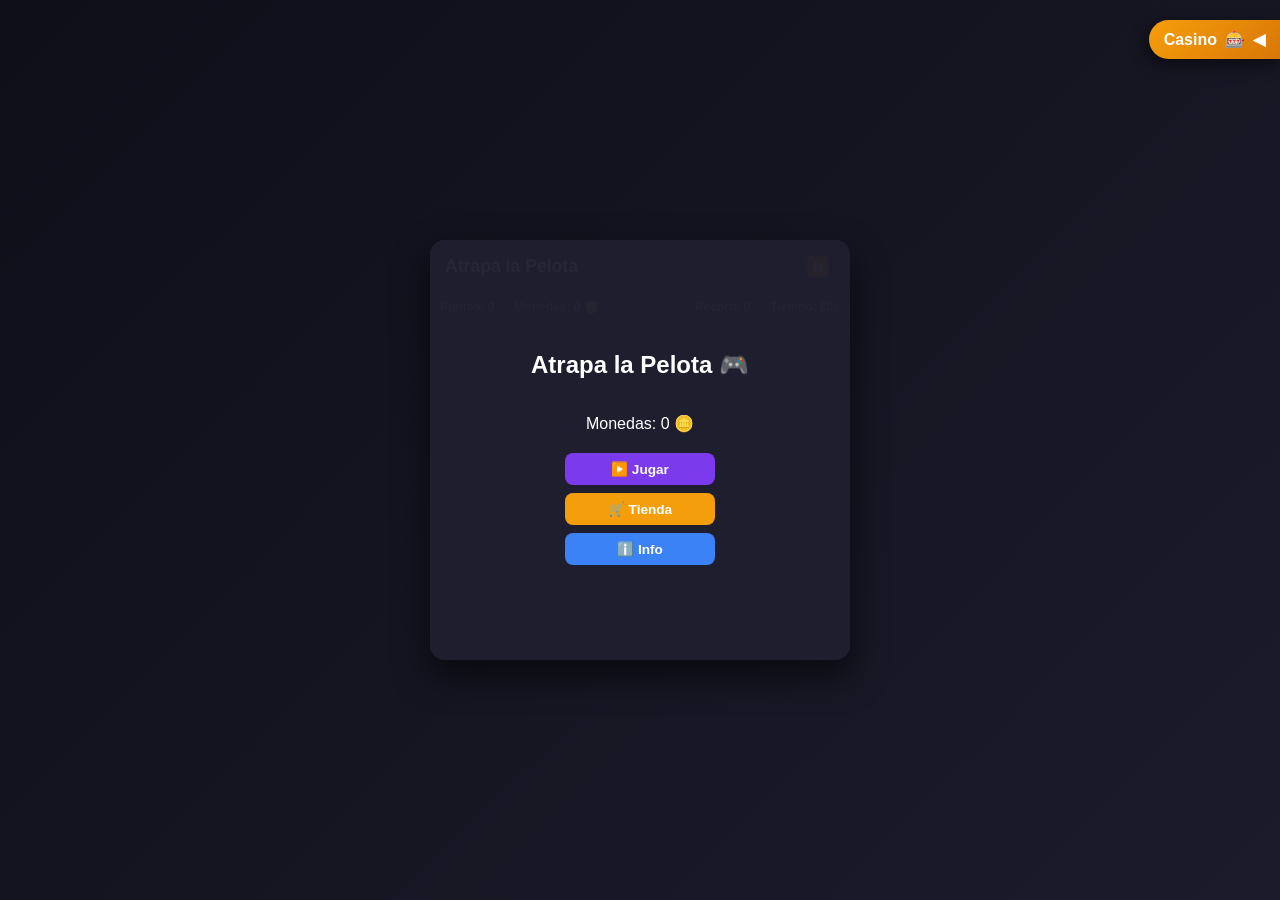
==== commit c4a0713c: "Update index.html" ====
--- a/index.html
+++ b/index.html
@@ -3,25 +3,20 @@
 <head>
   <meta charset="UTF-8">
   <meta name="viewport" content="width=device-width, initial-scale=1.0, maximum-scale=1.0, user-scalable=no">
-  <title>Atrapa la Pelota - Juego Web</title>
+  <title>Atrapa la Pelota - Versión Definitiva</title>
   <link rel="stylesheet" href="style.css">
 </head>
 <body id="game-body" class="theme-cyberpunk">
 
-  <!-- Botón / Flecha flotante desplegable del Casino en la esquina superior derecha -->
   <div id="casino-trigger" onclick="toggleCasinoMenu()">
     <span id="casino-trigger-text">Casino</span> 🎰 <span id="casino-arrow">◀</span>
   </div>
 
-  <!-- Contenedor principal del juego -->
   <div id="game-container">
-    <!-- Cursor personalizado para PC -->
     <div id="custom-cursor"></div>
-
-    <!-- Aviso flotante de racha -->
     <div id="streak-popup" class="hidden">¡RACHA x2!</div>
 
-    <!-- Menú Principal / Pantalla de Título -->
+    <!-- Menú Principal -->
     <div id="main-menu">
       <h2>Atrapa la Pelota 🎮</h2>
       <p>Monedas: <span id="menu-coins">0</span> 🪙</p>
@@ -30,23 +25,21 @@
       <button id="menu-info-btn" onclick="verInfo()">ℹ️ Info</button>
     </div>
 
-    <!-- Ventana de Información -->
+    <!-- Menú de Información -->
     <div id="info-menu" class="hidden">
       <h2>Información del Juego ℹ️</h2>
       <div class="info-content">
-        <p>¡Qué onda! Bienvenido a <strong>Atrapa la Pelota</strong>. Creado con mucho esfuerzo y dedicación por <strong>José</strong>.</p>
-        <p>El objetivo está bien fácil: atrapa la pelota antes de que se mueva de lugar, haz puntos, junta monedas y rompe tu récord. ¡Waters con las trampas y aprovecha los multiplicadores!</p>
+        <p>¡Bienvenido a <strong>Atrapa la Pelota</strong>! Creado por <strong>José</strong>.</p>
+        <p>Atrapa la pelota, usa power-ups como el 🧲 Imán o la 💣 Superbomba, y disfruta de los fondos con vida en PC y celular.</p>
       </div>
       <button id="close-info-btn" onclick="verInfo()">Cerrar</button>
     </div>
 
-    <!-- Barra superior -->
     <div id="top-bar">
       <h1>Atrapa la Pelota</h1>
       <button id="pause-btn" onclick="pausarJuego()">⏸️</button>
     </div>
     
-    <!-- Barra de estado -->
     <div id="info-bar">
       <p>Puntos: <span id="score">0</span></p>
       <p>Monedas: <span id="coins">0</span> 🪙</p>
@@ -55,10 +48,9 @@
       <p>Tiempo: <span id="timer">80</span>s</p>
     </div>
 
-    <!-- Pelota interactiva -->
     <div id="ball"></div>
 
-    <!-- Menú de pausa -->
+    <!-- Menú de Pausa -->
     <div id="pause-menu" class="hidden">
       <h2>Juego Pausado</h2>
       
@@ -72,6 +64,10 @@
       </div>
 
       <div class="control-group">
+        <button id="bgm-toggle-btn" class="diff-btn" onclick="toggleMusicaFondo()">🎵 Música: OFF</button>
+      </div>
+
+      <div class="control-group">
         <label for="volume-slider">Volumen del Audio:</label>
         <input type="range" id="volume-slider" min="0" max="1" step="0.1" value="0.3" oninput="cambiarVolumen(this.value)">
       </div>
@@ -88,25 +84,20 @@
         <button id="home-btn" onclick="irAlMenuPrincipal()">🏠 Menú Principal</button>
       </div>
 
-      <div class="dev-buttons">
-        <button id="add-coins-btn" onclick="darMonedasPro()">+100 Monedas 🪙</button>
-        <button id="reset-all-btn" onclick="borrarTodoElProgreso()">Borrar Todo ⚠️</button>
-      </div>
-    </div>
-
-    <!-- Menú de la Tienda Principal -->
+      <!-- Se quitaron los botones de prueba/dev que daban monedas o borraban todo para dejar la versión final limpia -->
+    </div>
+
+    <!-- Tienda -->
     <div id="shop-menu" class="hidden">
       <h2>Tienda 🛒</h2>
       <p>Tus Monedas: <span id="shop-coins">0</span> 🪙</p>
       
-      <!-- Pestañas de la tienda -->
       <div class="shop-tabs">
         <button id="tab-skins-btn" class="tab-btn active" onclick="cambiarPestanaTienda('skins')">Pelotas</button>
         <button id="tab-themes-btn" class="tab-btn" onclick="cambiarPestanaTienda('themes')">Fondos</button>
         <button id="tab-images-btn" class="tab-btn" onclick="cambiarPestanaTienda('images')">Imágenes</button>
       </div>
 
-      <!-- Sección de Pelotas -->
       <div id="shop-skins-section" class="shop-items">
         <div class="shop-item">
           <span>🔴 Clásica Neón</span>
@@ -142,7 +133,6 @@
         </div>
       </div>
 
-      <!-- Sección de Fondos Originales -->
       <div id="shop-themes-section" class="shop-items hidden">
         <div class="shop-item">
           <span>🟣 Cyberpunk</span>
@@ -178,7 +168,6 @@
         </div>
       </div>
 
-      <!-- Sección de Fondos de Imagen Personalizados -->
       <div id="shop-images-section" class="shop-items hidden">
         <div class="shop-item">
           <span>🦫 Capibara (300 🪙)</span>
@@ -197,7 +186,7 @@
       <button id="close-shop-btn" onclick="abrirTienda()">Volver</button>
     </div>
 
-    <!-- Pantalla de Game Over -->
+    <!-- Game Over -->
     <div id="game-over" class="hidden">
       <h2>¡Se Acabó el Tiempo!</h2>
       <p>Hiciste: <span id="final-score">0</span> puntos</p>
@@ -207,7 +196,7 @@
     </div>
   </div>
 
-  <!-- Apartado de Casino (Desplegable) -->
+  <!-- Menú de Casino -->
   <div id="casino-menu" class="casino-hidden">
     <div class="casino-header">
       <h2>🎰 Casino 🎲</h2>
@@ -220,13 +209,11 @@
       <button id="open-exchange-btn" onclick="abrirModalCambio()">Banco de Fichas 🏦</button>
     </div>
 
-    <!-- Pestañas de Casino -->
     <div class="casino-tabs">
       <button class="casino-tab active" onclick="cambiarSeccionCasino('minijuegos')">Minijuegos</button>
       <button class="casino-tab" onclick="cambiarSeccionCasino('tienda')">Tienda High Roller</button>
     </div>
 
-    <!-- Sección de Minijuegos -->
     <div id="casino-minijuegos-section" class="casino-section">
       <div class="casino-box">
         <h3>Tragamonedas 🍒</h3>
@@ -249,64 +236,37 @@
           <button style="background:#111827; border:1px solid #374151;" onclick="jugarRuleta('negro')">Negro (+80)</button>
         </div>
       </div>
-    </div>
-
-    <!-- Sección de Tienda VIP de Casino -->
+
+      <div class="casino-box">
+        <h3>Cara o Cruz 🪙</h3>
+        <p id="coinflip-msg">Apuesta tus Monedas (Ganas x2)</p>
+        <input type="number" id="coinflip-input" min="1" value="10" placeholder="Monedas a apostar" style="width: 80%; padding: 5px; margin-bottom: 8px; background: #1e1e2e; color: white; border: 1px solid #4b5563; border-radius: 6px; text-align: center;">
+        <div class="ruleta-buttons">
+          <button style="background:#f59e0b;" onclick="jugarCaraOCruz('cara')">Cara 👑</button>
+          <button style="background:#3b82f6;" onclick="jugarCaraOCruz('cruz')">Cruz 🛡️</button>
+        </div>
+      </div>
+    </div>
+
     <div id="casino-tienda-section" class="casino-section hidden">
       <h3>Tienda VIP High Roller 🛒</h3>
-      
-      <!-- Skins Pelotas VIP -->
-      <div class="casino-shop-item">
-        <span>⚡ Bola Plasma (500 🎲)</span>
-        <button id="casino-buy-plasma" onclick="comprarItemCasino('plasma', 500)">Comprar</button>
-      </div>
-      <div class="casino-shop-item">
-        <span>🐉 Dragón Neón (600 🎲)</span>
-        <button id="casino-buy-dragon" onclick="comprarItemCasino('dragon', 600)">Comprar</button>
-      </div>
-      <div class="casino-shop-item">
-        <span>🕳️ Agujero Negro (750 🎲)</span>
-        <button id="casino-buy-blackhole" onclick="comprarItemCasino('blackhole', 750)">Comprar</button>
-      </div>
-      <div class="casino-shop-item">
-        <span>🔥 Fuego Valyrio (850 🎲)</span>
-        <button id="casino-buy-valyrian" onclick="comprarItemCasino('valyrian', 850)">Comprar</button>
-      </div>
-      <div class="casino-shop-item">
-        <span>💎 Cristal Diamante (1000 🎲)</span>
-        <button id="casino-buy-diamond" onclick="comprarItemCasino('diamond', 1000)">Comprar</button>
-      </div>
-
-      <!-- Fondos Vivos VIP -->
-      <div class="casino-shop-item">
-        <span>🌊 Océano Abisal (500 🎲)</span>
-        <button id="casino-buy-ocean" onclick="comprarItemCasino('ocean', 500)">Comprar</button>
-      </div>
-      <div class="casino-shop-item">
-        <span>⚡ Tormenta Electrólica (650 🎲)</span>
-        <button id="casino-buy-storm" onclick="comprarItemCasino('storm', 650)">Comprar</button>
-      </div>
-      <div class="casino-shop-item">
-        <span>🌌 Galaxia Animada (750 🎲)</span>
-        <button id="casino-buy-animatedgalaxy" onclick="comprarItemCasino('animatedgalaxy', 750)">Comprar</button>
-      </div>
-      <div class="casino-shop-item">
-        <span>🌆 Ciudad Cyber 2099 (900 🎲)</span>
-        <button id="casino-buy-cybercity" onclick="comprarItemCasino('cybercity', 900)">Comprar</button>
-      </div>
-      <div class="casino-shop-item">
-        <span>🌋 Núcleo de Magma (1000 🎲)</span>
-        <button id="casino-buy-magma" onclick="comprarItemCasino('magma', 1000)">Comprar</button>
-      </div>
-    </div>
-  </div>
-
-  <!-- Modal para Comprar Fichas (10 Monedas = 1 Ficha) -->
+      <div class="casino-shop-item"><span>⚡ Bola Plasma (500 🎲)</span><button id="casino-buy-plasma" onclick="comprarItemCasino('plasma', 500)">Comprar</button></div>
+      <div class="casino-shop-item"><span>🐉 Dragón Neón (600 🎲)</span><button id="casino-buy-dragon" onclick="comprarItemCasino('dragon', 600)">Comprar</button></div>
+      <div class="casino-shop-item"><span>🕳️ Agujero Negro (750 🎲)</span><button id="casino-buy-blackhole" onclick="comprarItemCasino('blackhole', 750)">Comprar</button></div>
+      <div class="casino-shop-item"><span>🔥 Fuego Valyrio (850 🎲)</span><button id="casino-buy-valyrian" onclick="comprarItemCasino('valyrian', 850)">Comprar</button></div>
+      <div class="casino-shop-item"><span>💎 Cristal Diamante (1000 🎲)</span><button id="casino-buy-diamond" onclick="comprarItemCasino('diamond', 1000)">Comprar</button></div>
+      <div class="casino-shop-item"><span>🌊 Océano Abisal (500 🎲)</span><button id="casino-buy-ocean" onclick="comprarItemCasino('ocean', 500)">Comprar</button></div>
+      <div class="casino-shop-item"><span>⚡ Tormenta Electrólica (650 🎲)</span><button id="casino-buy-storm" onclick="comprarItemCasino('storm', 650)">Comprar</button></div>
+      <div class="casino-shop-item"><span>🌌 Galaxia Animada (750 🎲)</span><button id="casino-buy-animatedgalaxy" onclick="comprarItemCasino('animatedgalaxy', 750)">Comprar</button></div>
+      <div class="casino-shop-item"><span>🌆 Ciudad Cyber 2099 (900 🎲)</span><button id="casino-buy-cybercity" onclick="comprarItemCasino('cybercity', 900)">Comprar</button></div>
+      <div class="casino-shop-item"><span>🌋 Núcleo de Magma (1000 🎲)</span><button id="casino-buy-magma" onclick="comprarItemCasino('magma', 1000)">Comprar</button></div>
+    </div>
+  </div>
+
   <div id="exchange-modal" class="hidden">
     <div class="modal-content">
       <h3>Banco del Casino 🏦</h3>
       <p style="color:#f59e0b; font-weight:bold;">10 Monedas 🪙 = 1 Ficha 🎲</p>
-      <label for="exchange-input" style="font-size:0.75rem;">¿Cuántas Fichas quieres comprar?</label>
       <input type="number" id="exchange-input" min="1" value="10" placeholder="Cantidad de Fichas" oninput="calcularCostoCambio(this.value)">
       <p id="exchange-cost-text" style="font-size:0.75rem; color:#a6accd;">Costo: 100 Monedas 🪙</p>
       <button onclick="realizarCambioMonedas()">Confirmar Cambio</button>
--- a/style.css
+++ b/style.css
@@ -1,6 +1,3 @@
-/* ==========================================
-   ESTILOS GENERALES Y PERSPECTIVA 3D
-   ========================================== */
 * {
   box-sizing: border-box;
   -webkit-tap-highlight-color: transparent;
@@ -20,12 +17,9 @@
   touch-action: manipulation;
   overflow: hidden;
   perspective: 1000px;
-  transition: background-color 0.4s ease;
-}
-
-/* ==========================================
-   FLECHA FLOTANTE / BOTÓN DESPLEGABLE CASINO
-   ========================================== */
+  transition: background 0.4s ease;
+}
+
 #casino-trigger {
   position: fixed;
   top: 20px;
@@ -44,22 +38,10 @@
   transition: right 0.4s cubic-bezier(0.175, 0.885, 0.32, 1.275);
 }
 
-#casino-trigger.show-trigger {
-  right: 0;
-}
-
-#casino-arrow {
-  display: inline-block;
-  transition: transform 0.3s ease;
-}
-
-#casino-trigger.open-state #casino-arrow {
-  transform: rotate(180deg);
-}
-
-/* ==========================================
-   MENÚ DESPLEGABLE DEL CASINO
-   ========================================== */
+#casino-trigger.show-trigger { right: 0; }
+#casino-arrow { display: inline-block; transition: transform 0.3s ease; }
+#casino-trigger.open-state #casino-arrow { transform: rotate(180deg); }
+
 #casino-menu {
   position: fixed;
   top: 0;
@@ -67,7 +49,7 @@
   width: 100%;
   max-width: 400px;
   height: 100%;
-  background-color: rgba(20, 20, 32, 0.98);
+  background-color: rgba(15, 15, 26, 0.98);
   box-shadow: -10px 0 30px rgba(0,0,0,0.8);
   z-index: 50;
   display: flex;
@@ -77,9 +59,7 @@
   overflow-y: auto;
 }
 
-#casino-menu.casino-open {
-  right: 0;
-}
+#casino-menu.casino-open { right: 0; }
 
 .casino-header {
   display: flex;
@@ -89,11 +69,7 @@
   padding-bottom: 10px;
 }
 
-.casino-header h2 {
-  color: #f59e0b;
-  font-size: 1.2rem;
-  margin: 0;
-}
+.casino-header h2 { color: #f59e0b; font-size: 1.2rem; margin: 0; }
 
 #close-casino-btn {
   background-color: #ef4444;
@@ -129,11 +105,7 @@
   font-weight: bold;
 }
 
-.casino-tabs {
-  display: flex;
-  gap: 10px;
-  margin-bottom: 15px;
-}
+.casino-tabs { display: flex; gap: 10px; margin-bottom: 15px; }
 
 .casino-tab {
   flex: 1;
@@ -147,16 +119,8 @@
   font-size: 0.8rem;
 }
 
-.casino-tab.active {
-  background-color: #f59e0b;
-  color: white;
-}
-
-.casino-section {
-  display: flex;
-  flex-direction: column;
-  gap: 15px;
-}
+.casino-tab.active { background-color: #f59e0b; color: white; }
+.casino-section { display: flex; flex-direction: column; gap: 15px; }
 
 .casino-box {
   background-color: #2b2b3d;
@@ -166,11 +130,7 @@
   border: 1px solid #4b5563;
 }
 
-.casino-box h3 {
-  margin: 0 0 8px 0;
-  font-size: 0.95rem;
-  color: #f59e0b;
-}
+.casino-box h3 { margin: 0 0 8px 0; font-size: 0.95rem; color: #f59e0b; }
 
 .slots-container {
   font-size: 1.8rem;
@@ -184,10 +144,9 @@
 }
 
 .casino-box button, .ruleta-buttons button {
-  background-color: #10b981;
-  color: white;
-  border: none;
-  padding: 6px 12px;
+  color: white;
+  border: none;
+  padding: 6px 10px;
   border-radius: 6px;
   font-size: 0.75rem;
   font-weight: bold;
@@ -195,16 +154,8 @@
   margin-top: 5px;
 }
 
-.ruleta-buttons {
-  display: flex;
-  justify-content: center;
-  gap: 8px;
-}
-
-#ruleta-display {
-  font-size: 2rem;
-  margin: 5px 0;
-}
+.ruleta-buttons { display: flex; justify-content: center; gap: 6px; }
+#ruleta-display { font-size: 2rem; margin: 5px 0; }
 
 .casino-shop-item {
   display: flex;
@@ -213,7 +164,7 @@
   background-color: #2b2b3d;
   padding: 10px;
   border-radius: 8px;
-  font-size: 0.8rem;
+  font-size: 0.75rem;
 }
 
 .casino-shop-item button {
@@ -226,18 +177,10 @@
   font-weight: bold;
 }
 
-.casino-shop-item button:disabled {
-  background-color: #4b5563;
-  cursor: default;
-}
-
-/* Modal de Cambio de Monedas */
 #exchange-modal {
   position: fixed;
-  top: 0;
-  left: 0;
-  width: 100%;
-  height: 100%;
+  top: 0; left: 0;
+  width: 100%; height: 100%;
   background: rgba(0,0,0,0.8);
   display: flex;
   justify-content: center;
@@ -257,7 +200,7 @@
 .modal-content input {
   width: 100%;
   padding: 8px;
-  margin: 10px 0;
+  margin: 8px 0;
   background: #1e1e2e;
   border: 1px solid #4b5563;
   color: white;
@@ -276,24 +219,79 @@
   cursor: pointer;
 }
 
-/* ==========================================
-   TEMAS DE FONDO ORIGINALES Y VIP CASINO
-   ========================================== */
-body.theme-cyberpunk { background-color: #1e1e2e; }
-body.theme-cyberpunk #game-container { background-color: #2b2b3d; }
-
-body.theme-space { background-color: #030712; }
-body.theme-space #game-container { background: radial-gradient(circle at center, #111827 0%, #030712 100%); }
-
-body.theme-sunset { background-color: #2e1065; }
-body.theme-sunset #game-container { background: linear-gradient(180deg, #1e1b4b 0%, #581c87 45%, #831843 75%, #4c0519 100%); }
-
-body.theme-matrix { background-color: #022c22; }
-body.theme-matrix #game-container { background: linear-gradient(135deg, #064e3b 0%, #022c22 100%); }
-
-/* ==========================================
-   CONTENEDOR PRINCIPAL DEL JUEGO
-   ========================================== */
+/* === FONDOS CON VIDA DINÁMICA (PC Y CELULAR) === */
+body.theme-cyberpunk {
+  background: linear-gradient(135deg, #0f0f1a 0%, #1e1e2e 50%, #2e1065 100%);
+  background-size: 250% 250%;
+  animation: fondoVivoCyber 12s ease infinite;
+}
+@keyframes fondoVivoCyber { 0% { background-position: 0% 50%; } 50% { background-position: 100% 50%; } 100% { background-position: 0% 50%; } }
+body.theme-cyberpunk #game-container { background-color: rgba(43, 43, 61, 0.9); }
+
+body.theme-space {
+  background: radial-gradient(circle at 40% 40%, #1f2937 0%, #030712 100%);
+  background-size: 200% 200%;
+  animation: pulsoEspacial 8s ease-in-out infinite alternate;
+}
+@keyframes pulsoEspacial { 0% { filter: brightness(0.85); transform: scale(1); } 100% { filter: brightness(1.2); transform: scale(1.02); } }
+body.theme-space #game-container { background: rgba(17, 24, 39, 0.85); }
+
+/* Atardecer 80s (Restaurado y animado) */
+body.theme-sunset {
+  background: linear-gradient(180deg, #1e1b4b 0%, #581c87 35%, #831843 70%, #4c0519 100%);
+  background-size: 100% 300%;
+  animation: atardecerVivo 7s ease infinite alternate;
+}
+@keyframes atardecerVivo { 0% { background-position: 0% 0%; } 100% { background-position: 0% 100%; } }
+body.theme-sunset #game-container { background: rgba(46, 16, 101, 0.85); }
+
+body.theme-ocean {
+  background: linear-gradient(180deg, #0284c7 0%, #0369a1 40%, #0c4a6e 80%, #082f49 100%);
+  background-size: 200% 200%;
+  animation: olasMar 6s ease-in-out infinite alternate;
+}
+@keyframes olasMar { 0% { background-position: 0% 0%; filter: hue-rotate(0deg); } 100% { background-position: 100% 100%; filter: hue-rotate(20deg); } }
+body.theme-ocean #game-container { background: rgba(2, 44, 34, 0.85); }
+
+body.theme-storm {
+  background: radial-gradient(circle, #334155 0%, #0f172a 100%);
+  animation: rayoRelampago 3.5s infinite;
+}
+@keyframes rayoRelampago { 0%, 92%, 96% { filter: brightness(1); } 93%, 97% { filter: brightness(1.8); } }
+body.theme-storm #game-container { background: rgba(15, 23, 42, 0.9); }
+
+body.theme-animatedgalaxy {
+  background: linear-gradient(135deg, #312e81 0%, #581c87 50%, #831843 100%);
+  background-size: 250% 250%;
+  animation: movimientoGalactico 8s ease infinite;
+}
+@keyframes movimientoGalactico { 0% { background-position: 0% 50%; } 50% { background-position: 100% 50%; } 100% { background-position: 0% 50%; } }
+body.theme-animatedgalaxy #game-container { background: rgba(46, 16, 101, 0.85); }
+
+body.theme-cybercity {
+  background: linear-gradient(180deg, #1f1938 0%, #371b58 50%, #4c1d95 100%);
+  background-size: 200% 200%;
+  animation: ciudadNeon 10s ease infinite alternate;
+}
+@keyframes ciudadNeon { 0% { background-position: 0% 0%; } 100% { background-position: 100% 100%; } }
+body.theme-cybercity #game-container { background: rgba(25, 20, 45, 0.9); border: 1px solid #c084fc; box-shadow: 0 0 20px #a855f7; }
+
+body.theme-magma {
+  background: radial-gradient(circle, #991b1b 0%, #450a0a 100%);
+  animation: pulsacionMagma 3s infinite alternate;
+}
+@keyframes pulsacionMagma { 0% { filter: brightness(0.9); box-shadow: inset 0 0 30px #ef4444; } 100% { filter: brightness(1.25); box-shadow: inset 0 0 70px #f97316; } }
+body.theme-magma #game-container { background: rgba(69, 10, 10, 0.9); }
+
+body.theme-capybara { background: linear-gradient(135deg, #78350f, #451a03); background-size: 200% 200%; animation: fCapy 8s ease infinite alternate; }
+@keyframes fCapy { 0% { background-position: 0% 0%; } 100% { background-position: 100% 100%; } }
+
+body.theme-spiderman { background: linear-gradient(135deg, #b91c1c, #1e3a8a); background-size: 200% 200%; animation: fSpider 8s ease infinite alternate; }
+@keyframes fSpider { 0% { background-position: 0% 0%; } 100% { background-position: 100% 100%; } }
+
+body.theme-snoopy { background: linear-gradient(135deg, #1e293b, #475569); background-size: 200% 200%; animation: fSnoopy 8s ease infinite alternate; }
+@keyframes fSnoopy { 0% { background-position: 0% 0%; } 100% { background-position: 100% 100%; } }
+
 #game-container {
   text-align: center;
   width: 95vw;
@@ -310,107 +308,59 @@
   transform-style: preserve-3d;
 }
 
+.shake-screen { animation: temblorEfecto 0.3s ease-in-out; }
+@keyframes temblorEfecto {
+  0% { transform: translate(0, 0); }
+  25% { transform: translate(-8px, 6px); }
+  50% { transform: translate(8px, -6px); }
+  75% { transform: translate(-5px, 4px); }
+  100% { transform: translate(0, 0); }
+}
+
 #custom-cursor {
-  width: 14px;
-  height: 14px;
-  background-color: #ffffff;
-  border: 2px solid #7c3aed;
-  border-radius: 50%;
-  position: absolute;
-  pointer-events: none;
-  z-index: 99;
-  transform: translate(-50%, -50%);
-  display: none;
+  width: 14px; height: 14px;
+  background-color: #ffffff; border: 2px solid #7c3aed;
+  border-radius: 50%; position: absolute; pointer-events: none;
+  z-index: 99; transform: translate(-50%, -50%); display: none;
 }
 
 #streak-popup {
-  position: absolute;
-  top: 40%;
-  left: 50%;
+  position: absolute; top: 40%; left: 50%;
   transform: translate(-50%, -50%) scale(0.5);
-  background: rgba(250, 204, 21, 0.9);
-  color: #1e1e2e;
-  font-size: 1.4rem;
-  font-weight: bold;
-  padding: 8px 18px;
-  border-radius: 20px;
-  z-index: 8;
-  opacity: 0;
+  background: rgba(250, 204, 21, 0.9); color: #1e1e2e;
+  font-size: 1.4rem; font-weight: bold; padding: 8px 18px;
+  border-radius: 20px; z-index: 8; opacity: 0;
   transition: transform 0.2s ease, opacity 0.2s ease;
 }
-
-#streak-popup.show {
-  opacity: 1;
-  transform: translate(-50%, -50%) scale(1.2);
-}
-
-#top-bar {
-  display: flex;
-  justify-content: space-between;
-  align-items: center;
-  padding: 0 15px;
-  margin-top: 10px;
-  position: relative;
-  z-index: 2;
-}
-
+#streak-popup.show { opacity: 1; transform: translate(-50%, -50%) scale(1.2); }
+
+#top-bar { display: flex; justify-content: space-between; align-items: center; padding: 0 15px; margin-top: 10px; position: relative; z-index: 2; }
 h1 { font-size: 1.1rem; margin: 0; }
-
-#pause-btn {
-  background: none;
-  border: none;
-  font-size: 1.2rem;
-  cursor: pointer;
-  padding: 5px;
-}
-
-#info-bar {
-  display: flex;
-  justify-content: space-around;
-  align-items: center;
-  font-size: 0.75rem;
-  font-weight: bold;
-  color: #a6accd;
-  margin-top: 5px;
-  margin-bottom: 10px;
-  position: relative;
-  z-index: 2;
-}
-
+#pause-btn { background: none; border: none; font-size: 1.2rem; cursor: pointer; padding: 5px; }
+
+#info-bar { display: flex; justify-content: space-around; align-items: center; font-size: 0.75rem; font-weight: bold; color: #a6accd; margin-top: 5px; margin-bottom: 10px; position: relative; z-index: 2; }
 .streak-hidden { opacity: 0.3; transform: scale(0.9); }
 .streak-active { opacity: 1; transform: scale(1.15); color: #facc15; }
 
-/* Pelotas y objetos */
 #ball {
-  width: 50px;
-  height: 50px;
-  background-color: #ff0055;
-  border-radius: 50%;
-  position: absolute;
+  width: 50px; height: 50px; background-color: #ff0055;
+  border-radius: 50%; position: absolute;
   transition: transform 0.1s ease, width 0.2s ease, height 0.2s ease;
-  box-shadow: 0 0 15px #ff0055;
-  z-index: 5;
-  cursor: pointer;
-  touch-action: none;
-  display: flex;
-  justify-content: center;
-  align-items: center;
+  box-shadow: 0 0 15px #ff0055; z-index: 5; cursor: pointer;
+  touch-action: none; display: flex; justify-content: center; align-items: center;
 }
 
 .main-ball-dot { width: 8px; height: 8px; background: white; border-radius: 50%; }
-.trap-ball, .powerup-ball { cursor: pointer; touch-action: none; }
+.trap-ball, .powerup-ball, .powerup-magnet, .powerup-bomb { cursor: pointer; touch-action: none; position: absolute; border-radius: 50%; z-index: 6; }
+
 .powerup-ball { background-color: #fbbf24 !important; box-shadow: 0 0 20px #fbbf24 !important; }
+.powerup-magnet { background-color: #06b6d4 !important; box-shadow: 0 0 20px #06b6d4 !important; font-size: 0.75rem; display: flex; justify-content: center; align-items: center; }
+.powerup-bomb { background-color: #ef4444 !important; box-shadow: 0 0 20px #ef4444 !important; font-size: 0.75rem; display: flex; justify-content: center; align-items: center; }
 
 .particle {
-  position: absolute;
-  width: 6px;
-  height: 6px;
-  border-radius: 50%;
-  pointer-events: none;
-  z-index: 7;
-  animation: explosionParticula 0.4s ease-out forwards;
-}
-
+  position: absolute; width: 6px; height: 6px; border-radius: 50%;
+  pointer-events: none; z-index: 7; animation: explosionParticula 0.4s ease-out forwards;
+}
 @keyframes explosionParticula {
   0% { transform: translate(0, 0) scale(1); opacity: 1; }
   100% { transform: translate(var(--dx), var(--dy)) scale(0.2); opacity: 0; }
@@ -418,24 +368,15 @@
 
 .hidden { display: none !important; }
 
-/* Menús estándar */
 #main-menu, #info-menu, #pause-menu, #game-over, #shop-menu {
-  position: absolute;
-  top: 0; left: 0;
-  width: 100%; height: 100%;
-  background-color: rgba(30, 30, 46, 0.96);
-  display: flex;
-  flex-direction: column;
-  justify-content: center;
-  align-items: center;
-  z-index: 10;
+  position: absolute; top: 0; left: 0; width: 100%; height: 100%;
+  background-color: rgba(30, 30, 46, 0.96); display: flex;
+  flex-direction: column; justify-content: center; align-items: center; z-index: 10;
 }
 
 .info-content {
-  width: 85%; max-width: 290px;
-  background-color: #3b3b52;
-  padding: 12px; border-radius: 8px;
-  font-size: 0.8rem; color: #a6accd;
+  width: 85%; max-width: 290px; background-color: #3b3b52;
+  padding: 12px; border-radius: 8px; font-size: 0.8rem; color: #a6accd;
   margin-bottom: 12px; text-align: left;
 }
 
